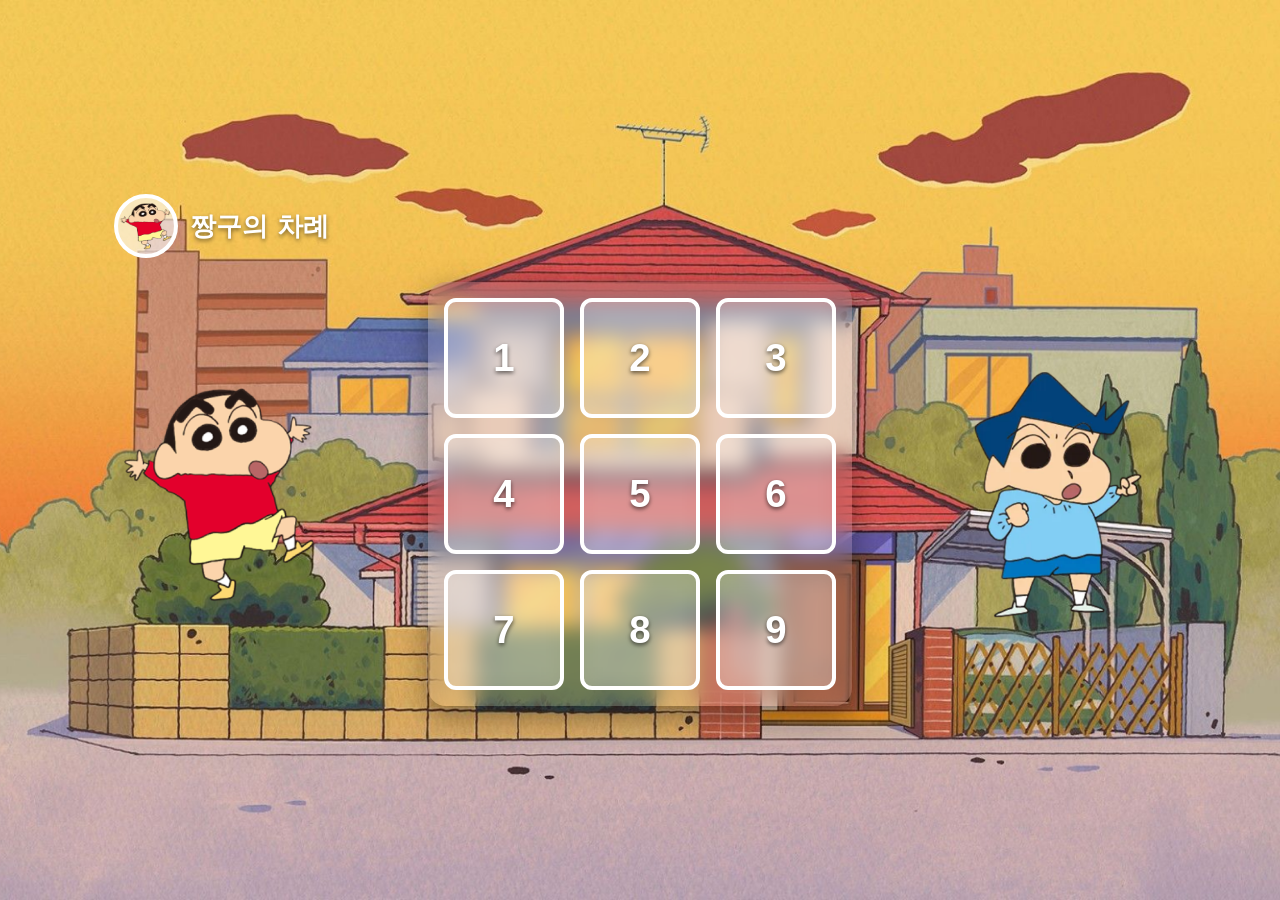
==== game/index.html @ 079c11b2 "결과창 띄우기  - html 수정 후 버전" ====
<!doctype html>
<!--
  틱택토 실제 플레이 페이지
  - 좌우 캐릭터(플레이어 짱구 / CPU 철수)와 중앙 3x3 보드를 렌더링
  - 하단에 퀴즈 모달을 띄워 퀴즈를 맞춰야만 말(말판)을 둘 수 있게 구성
  - /game/script.js 에서 게임 로직(턴, 승리 판정, 퀴즈, CPU 착수)을 담당
-->
<html lang="ko">
  <head>
    <meta charset="UTF-8" />
    <meta name="viewport" content="width=device-width, initial-scale=1.0" />
    <title>CS지식 틱택토!</title>
    <style>
      /* 기본 리셋 및 공통 스타일 */
      * {
        box-sizing: border-box;
        margin: 0;
        padding: 0;
      }

      body {
        min-height: 100vh;
        display: flex;
        justify-content: center;
        align-items: center;
        background-image: url('../assets/images/background.png');
        background-size: cover;
        background-position: center;
        background-repeat: no-repeat;
        font-family:
          system-ui,
          -apple-system,
          BlinkMacSystemFont,
          'Segoe UI',
          sans-serif;
      }

      .game-page {
        width: 100%;
        max-width: 1100px;
        padding: 24px;
      }

      /* 현재 턴(아이콘 + 텍스트) 표시 영역 */
      .turn-panel {
        display: flex;
        align-items: center;
        gap: 12px;
        margin-bottom: 24px;
        color: #fff;
        text-shadow: 0 2px 4px rgba(0, 0, 0, 0.5);
      }

      .turn-icon {
        width: 64px;
        height: 64px;
        border-radius: 50%;
        border: 4px solid #fff;
        background: rgba(255, 255, 255, 0.6);
        transition: transform 0.15s ease-out;
      }

      .turn-icon.is-active {
        animation: turn-bounce 0.7s ease-out infinite alternate;
      }

      @keyframes turn-bounce {
        from {
          transform: translateY(0);
        }
        to {
          transform: translateY(-4px);
        }
      }

      .turn-text {
        font-size: 1.6rem;
        font-weight: 700;
      }

      /* 좌측/보드/우측 캐릭터를 3열 그리드로 배치 */
      .game-layout {
        display: grid;
        grid-template-columns: 1fr auto 1fr;
        align-items: center;
        justify-items: center;
      }

      .character {
        max-height: 260px;
        object-fit: contain;
      }

      .character-left {
        justify-self: flex-start;
      }

      .character-right {
        justify-self: flex-end;
      }

      .character.is-active {
        animation:
          character-pulse 0.8s ease-in-out infinite alternate,
          character-sway 1.1s ease-in-out infinite alternate;
        transform-origin: bottom center;
      }

      @keyframes character-pulse {
        from {
          transform: scale(1);
        }
        to {
          transform: scale(1.06);
        }
      }

      @keyframes character-sway {
        from {
          transform: translateY(0) rotate(0deg);
        }
        50% {
          transform: translateY(-3px) rotate(-1.5deg);
        }
        to {
          transform: translateY(0) rotate(1.5deg);
        }
      }

      /* 틱택토 보드 주변 카드 스타일 */
      .board-wrapper {
        padding: 16px;
        border-radius: 18px;
        background: rgba(255, 255, 255, 0.1);
        backdrop-filter: blur(10px);
        box-shadow: 0 10px 30px rgba(0, 0, 0, 0.4);
      }

      /* 3 x 3 보드 그리드 */
      .board-grid {
        display: grid;
        grid-template-columns: repeat(3, 1fr);
        gap: 16px;
      }

      /* 각 칸(버튼) 스타일 */
      .cell {
        width: 120px;
        height: 120px;
        border-radius: 12px;
        border: 4px solid #ffffff;
        background: rgba(255, 255, 255, 0.25);
        backdrop-filter: blur(12px);
        display: flex;
        align-items: center;
        justify-content: center;
        position: relative;
        cursor: pointer;
        transition:
          transform 0.1s ease-out,
          background 0.15s ease-out,
          box-shadow 0.15s ease-out;
      }

      .cell:hover {
        background: rgba(255, 255, 255, 0.4);
        box-shadow: 0 0 0 3px rgba(255, 255, 255, 0.4);
        transform: translateY(-2px);
      }

      .cell:active {
        transform: translateY(1px);
      }

      .cell-number {
        font-size: 2.4rem;
        font-weight: 700;
        color: #ffffff;
        text-shadow: 0 2px 4px rgba(0, 0, 0, 0.6);
      }

      .cell-piece {
        width: 85%;
        height: 85%;
        object-fit: contain;
      }

      /* 퀴즈 모달 전체 오버레이 */
      .quiz-modal-overlay {
        position: fixed;
        inset: 0;
        background: rgba(0, 0, 0, 0.6);
        display: none;
        align-items: center;
        justify-content: center;
        z-index: 1000;
      }

      .quiz-modal-overlay.is-open {
        display: flex;
      }

      /* 퀴즈 내용 박스 */
      .quiz-modal {
        width: 100%;
        max-width: 520px;
        background: #fff8cf;
        border-radius: 18px;
        border: 4px solid #111;
        box-shadow: 0 18px 40px rgba(0, 0, 0, 0.6);
        padding: 20px 24px 18px;
        font-family:
          'Jua',
          system-ui,
          -apple-system,
          BlinkMacSystemFont,
          'Segoe UI',
          sans-serif;
      }

      .quiz-header {
        display: flex;
        align-items: center;
        justify-content: space-between;
        margin-bottom: 12px;
      }

      .quiz-title {
        font-size: 1.6rem;
      }

      .quiz-close-button {
        border: none;
        background: transparent;
        font-size: 1.8rem;
        font-weight: 700;
        cursor: pointer;
      }

      .quiz-body {
        margin-bottom: 16px;
      }

      .quiz-actions {
        display: flex;
        gap: 12px;
        justify-content: center;
        margin-top: 16px;
      }

      .quiz-answer-btn {
        padding: 10px 24px;
        border-radius: 10px;
        border: 2px solid #111;
        font-size: 1rem;
        font-weight: bold;
        cursor: pointer;
        transition:
          transform 0.1s ease-out,
          box-shadow 0.1s ease-out;
      }

      .quiz-answer-btn:hover {
        transform: translateY(-2px);
        box-shadow: 0 4px 8px rgba(0, 0, 0, 0.2);
      }

      .quiz-answer-btn:active {
        transform: translateY(0);
      }

      @media (max-width: 900px) {
        .game-page {
          padding: 16px;
        }

        .game-layout {
          grid-template-columns: 1fr;
          row-gap: 24px;
        }

        .character-left,
        .character-right {
          justify-self: center;
        }

        .cell {
          width: 90px;
          height: 90px;
        }
      }

      /* 게임 종료 스타일*/
      @font-face {
        font-family: "OkMallang";
        src: url("../assets/font/Ok_Mallang_B.ttf") format("truetype");
      }

      /* title 폰트 */
      .ending-font {
        font-family: "OkMallang", sans-serif;
        font-size: 100px;
        font-weight: 800;
        line-height: 1.05;
        letter-spacing: -4px;
        text-align: center;

        color: #FDC135;

        /* 글자 테두리 */
        -webkit-text-stroke: 2.3px #000;

        margin-top: 0;
      }

      /* button css */
      #restartBtn {
        margin: 5px auto;
        display: block;
        padding: 10px 20px;
        font-size: 16px;
        font-weight: bold;
        color: #000;
        background-color: #FDC135;
        border: none;
        border-radius: 5px;
        cursor: pointer;
        width: 100px;
      }

      /* img size */
      .img-size {
        width: 220px;
      }

      /* 승리 css */
      .win {
        display: flex;

        padding-top: 100px;
      }

      /* 승리 말풍선 */
      #result-text-div {
        background-image: url("../assets/images/Speech_bubble.png");
        background-size: 300px;
        background-repeat: no-repeat;
        background-position: center;
        position: absolute;
        top: 33%;
        left: 48%;
        width: 350px;
        height: 300px;
      }

      /* 승리 말풍선 텍스트 */
      #result-text {
        position: absolute;
        top: 35%;
        left: 50%;
        transform: translate(-50%, -50%);
        text-align: center;
      }


      /* 무승부 css */
      .draw {
        display: flex;
        justify-content: center;  /* 가로 가운데 */
        align-items: center;      /* 세로 가운데 */
        gap: 40px;                /* 요소 간 간격 */
      }

      /* 무승부 말풍선 */
      #result-text-div-draw {
        position: absolute;
        left: 17%;
        top: -100%;
      }

      /* 무승부 말풍선 텍스트*/
      #result-text-draw {
        background-image: url("../assets/images/draw_bubble.png");
        background-size: 300px;
        background-repeat: no-repeat;
        background-position: center;

        height: 300px;
        width: 350px;

        display: flex;
        justify-content: center;  /* 가로 가운데 */
        align-items: center;      /* 세로 가운데 */

        text-align: center;
        font-size: 24px;
      }

      /* 커졌다 작아졌다 */
      .pulse {
        animation: pulse 1s infinite ease-in-out;
      }

      @keyframes pulse {
        0% { transform: scale(1); }
        40% { transform: scale(1.25); }
        70% { transform: scale(0.95); }
        100% { transform: scale(1); }
      }

      /* 좌우로 움직이기 */
      .move {
        /*width: 200px;*/
        animation: moveSide 1s infinite ease-in-out;
      }

      @keyframes moveSide {
        0% {
          transform: translateX(0);
        }
        50% {
          transform: translateX(10px);
          transform: translateY(10px);
        }
        100% {
          transform: translateX(0);
        }
      }
    </style>
  </head>
  <body>
    <div class="game-page">
      <!-- 현재 턴을 나타내는 아이콘 + 텍스트 -->
      <div class="turn-panel">
        <img
          id="playerIcon"
          class="turn-icon"
          src="../assets/images/player0.png"
          alt="현재 플레이어 아이콘"
        />
        <span class="turn-text">짱구의 차례</span>
      </div>

      <div class="game-layout">
        <img
          class="character character-left"
          src="../assets/images/player_character.png"
          alt="플레이어 짱구"
        />

        <!-- 중앙 3x3 틱택토 보드 -->
        <div class="board-wrapper">
          <div id="board" class="board-grid">
            <button class="cell" data-index="0">
              <span class="cell-number">1</span>
            </button>
            <button class="cell" data-index="1">
              <span class="cell-number">2</span>
            </button>
            <button class="cell" data-index="2">
              <span class="cell-number">3</span>
            </button>
            <button class="cell" data-index="3">
              <span class="cell-number">4</span>
            </button>
            <button class="cell" data-index="4">
              <span class="cell-number">5</span>
            </button>
            <button class="cell" data-index="5">
              <span class="cell-number">6</span>
            </button>
            <button class="cell" data-index="6">
              <span class="cell-number">7</span>
            </button>
            <button class="cell" data-index="7">
              <span class="cell-number">8</span>
            </button>
            <button class="cell" data-index="8">
              <span class="cell-number">9</span>
            </button>
          </div>
        </div>

        <img
          class="character character-right"
          src="../assets/images/cpu_character.png"
          alt="CPU 철수"
        />
      </div>
    </div>

    <div class="quiz-modal-overlay" id="quizModal">
      <div class="quiz-modal">
        <div class="quiz-header">
          <h2 class="quiz-title">퀴즈</h2>
          <button
            class="quiz-close-button"
            id="quizCloseBtn"
            aria-label="퀴즈 닫기"
          >
            ×
          </button>
        </div>
        <div class="quiz-body" id="quizContent"></div>
      </div>
    </div>

    <div class="quiz-modal-overlay" id="game-end-modal">
      <div id="game-end-modal-content">
        <h1 id="end-modal-title" class="ending-font pulse"></h1>
        <div id="end-modal-content"></div>
        <button id="restartBtn">다시하기</button>
      </div>
    </div>

    <script src="script.js" type="module"></script>
  </body>
</html>
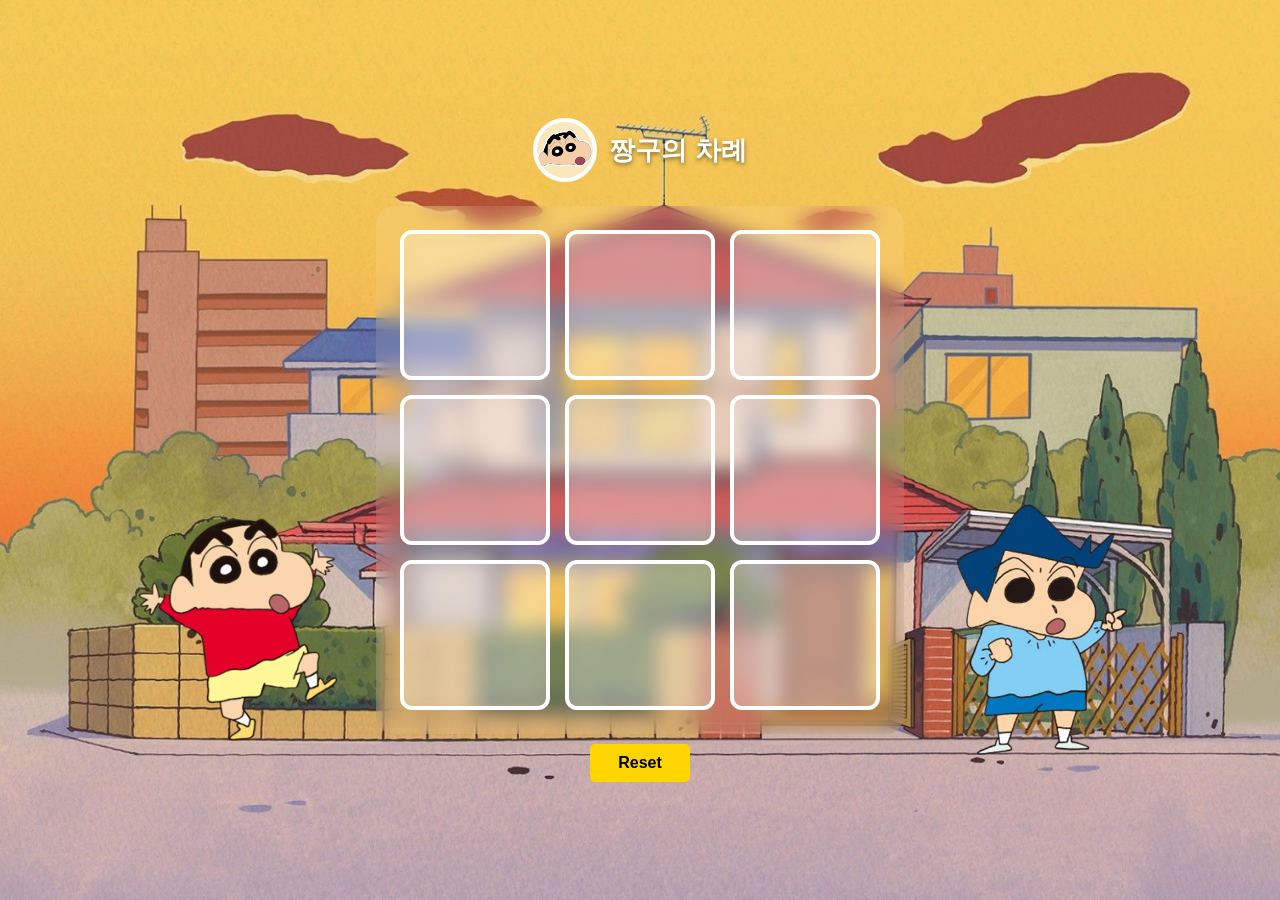
==== commit 69eab73c: "엔딩페이지 연결" ====
--- a/game/index.html
+++ b/game/index.html
@@ -10,423 +10,7 @@
     <meta charset="UTF-8" />
     <meta name="viewport" content="width=device-width, initial-scale=1.0" />
     <title>CS지식 틱택토!</title>
-    <style>
-      /* 기본 리셋 및 공통 스타일 */
-      * {
-        box-sizing: border-box;
-        margin: 0;
-        padding: 0;
-      }
-
-      body {
-        min-height: 100vh;
-        display: flex;
-        justify-content: center;
-        align-items: center;
-        background-image: url('../assets/images/background.png');
-        background-size: cover;
-        background-position: center;
-        background-repeat: no-repeat;
-        font-family:
-          system-ui,
-          -apple-system,
-          BlinkMacSystemFont,
-          'Segoe UI',
-          sans-serif;
-      }
-
-      .game-page {
-        width: 100%;
-        max-width: 1100px;
-        padding: 24px;
-      }
-
-      /* 현재 턴(아이콘 + 텍스트) 표시 영역 */
-      .turn-panel {
-        display: flex;
-        align-items: center;
-        gap: 12px;
-        margin-bottom: 24px;
-        color: #fff;
-        text-shadow: 0 2px 4px rgba(0, 0, 0, 0.5);
-      }
-
-      .turn-icon {
-        width: 64px;
-        height: 64px;
-        border-radius: 50%;
-        border: 4px solid #fff;
-        background: rgba(255, 255, 255, 0.6);
-        transition: transform 0.15s ease-out;
-      }
-
-      .turn-icon.is-active {
-        animation: turn-bounce 0.7s ease-out infinite alternate;
-      }
-
-      @keyframes turn-bounce {
-        from {
-          transform: translateY(0);
-        }
-        to {
-          transform: translateY(-4px);
-        }
-      }
-
-      .turn-text {
-        font-size: 1.6rem;
-        font-weight: 700;
-      }
-
-      /* 좌측/보드/우측 캐릭터를 3열 그리드로 배치 */
-      .game-layout {
-        display: grid;
-        grid-template-columns: 1fr auto 1fr;
-        align-items: center;
-        justify-items: center;
-      }
-
-      .character {
-        max-height: 260px;
-        object-fit: contain;
-      }
-
-      .character-left {
-        justify-self: flex-start;
-      }
-
-      .character-right {
-        justify-self: flex-end;
-      }
-
-      .character.is-active {
-        animation:
-          character-pulse 0.8s ease-in-out infinite alternate,
-          character-sway 1.1s ease-in-out infinite alternate;
-        transform-origin: bottom center;
-      }
-
-      @keyframes character-pulse {
-        from {
-          transform: scale(1);
-        }
-        to {
-          transform: scale(1.06);
-        }
-      }
-
-      @keyframes character-sway {
-        from {
-          transform: translateY(0) rotate(0deg);
-        }
-        50% {
-          transform: translateY(-3px) rotate(-1.5deg);
-        }
-        to {
-          transform: translateY(0) rotate(1.5deg);
-        }
-      }
-
-      /* 틱택토 보드 주변 카드 스타일 */
-      .board-wrapper {
-        padding: 16px;
-        border-radius: 18px;
-        background: rgba(255, 255, 255, 0.1);
-        backdrop-filter: blur(10px);
-        box-shadow: 0 10px 30px rgba(0, 0, 0, 0.4);
-      }
-
-      /* 3 x 3 보드 그리드 */
-      .board-grid {
-        display: grid;
-        grid-template-columns: repeat(3, 1fr);
-        gap: 16px;
-      }
-
-      /* 각 칸(버튼) 스타일 */
-      .cell {
-        width: 120px;
-        height: 120px;
-        border-radius: 12px;
-        border: 4px solid #ffffff;
-        background: rgba(255, 255, 255, 0.25);
-        backdrop-filter: blur(12px);
-        display: flex;
-        align-items: center;
-        justify-content: center;
-        position: relative;
-        cursor: pointer;
-        transition:
-          transform 0.1s ease-out,
-          background 0.15s ease-out,
-          box-shadow 0.15s ease-out;
-      }
-
-      .cell:hover {
-        background: rgba(255, 255, 255, 0.4);
-        box-shadow: 0 0 0 3px rgba(255, 255, 255, 0.4);
-        transform: translateY(-2px);
-      }
-
-      .cell:active {
-        transform: translateY(1px);
-      }
-
-      .cell-number {
-        font-size: 2.4rem;
-        font-weight: 700;
-        color: #ffffff;
-        text-shadow: 0 2px 4px rgba(0, 0, 0, 0.6);
-      }
-
-      .cell-piece {
-        width: 85%;
-        height: 85%;
-        object-fit: contain;
-      }
-
-      /* 퀴즈 모달 전체 오버레이 */
-      .quiz-modal-overlay {
-        position: fixed;
-        inset: 0;
-        background: rgba(0, 0, 0, 0.6);
-        display: none;
-        align-items: center;
-        justify-content: center;
-        z-index: 1000;
-      }
-
-      .quiz-modal-overlay.is-open {
-        display: flex;
-      }
-
-      /* 퀴즈 내용 박스 */
-      .quiz-modal {
-        width: 100%;
-        max-width: 520px;
-        background: #fff8cf;
-        border-radius: 18px;
-        border: 4px solid #111;
-        box-shadow: 0 18px 40px rgba(0, 0, 0, 0.6);
-        padding: 20px 24px 18px;
-        font-family:
-          'Jua',
-          system-ui,
-          -apple-system,
-          BlinkMacSystemFont,
-          'Segoe UI',
-          sans-serif;
-      }
-
-      .quiz-header {
-        display: flex;
-        align-items: center;
-        justify-content: space-between;
-        margin-bottom: 12px;
-      }
-
-      .quiz-title {
-        font-size: 1.6rem;
-      }
-
-      .quiz-close-button {
-        border: none;
-        background: transparent;
-        font-size: 1.8rem;
-        font-weight: 700;
-        cursor: pointer;
-      }
-
-      .quiz-body {
-        margin-bottom: 16px;
-      }
-
-      .quiz-actions {
-        display: flex;
-        gap: 12px;
-        justify-content: center;
-        margin-top: 16px;
-      }
-
-      .quiz-answer-btn {
-        padding: 10px 24px;
-        border-radius: 10px;
-        border: 2px solid #111;
-        font-size: 1rem;
-        font-weight: bold;
-        cursor: pointer;
-        transition:
-          transform 0.1s ease-out,
-          box-shadow 0.1s ease-out;
-      }
-
-      .quiz-answer-btn:hover {
-        transform: translateY(-2px);
-        box-shadow: 0 4px 8px rgba(0, 0, 0, 0.2);
-      }
-
-      .quiz-answer-btn:active {
-        transform: translateY(0);
-      }
-
-      @media (max-width: 900px) {
-        .game-page {
-          padding: 16px;
-        }
-
-        .game-layout {
-          grid-template-columns: 1fr;
-          row-gap: 24px;
-        }
-
-        .character-left,
-        .character-right {
-          justify-self: center;
-        }
-
-        .cell {
-          width: 90px;
-          height: 90px;
-        }
-      }
-
-      /* 게임 종료 스타일*/
-      @font-face {
-        font-family: "OkMallang";
-        src: url("../assets/font/Ok_Mallang_B.ttf") format("truetype");
-      }
-
-      /* title 폰트 */
-      .ending-font {
-        font-family: "OkMallang", sans-serif;
-        font-size: 100px;
-        font-weight: 800;
-        line-height: 1.05;
-        letter-spacing: -4px;
-        text-align: center;
-
-        color: #FDC135;
-
-        /* 글자 테두리 */
-        -webkit-text-stroke: 2.3px #000;
-
-        margin-top: 0;
-      }
-
-      /* button css */
-      #restartBtn {
-        margin: 5px auto;
-        display: block;
-        padding: 10px 20px;
-        font-size: 16px;
-        font-weight: bold;
-        color: #000;
-        background-color: #FDC135;
-        border: none;
-        border-radius: 5px;
-        cursor: pointer;
-        width: 100px;
-      }
-
-      /* img size */
-      .img-size {
-        width: 220px;
-      }
-
-      /* 승리 css */
-      .win {
-        display: flex;
-
-        padding-top: 100px;
-      }
-
-      /* 승리 말풍선 */
-      #result-text-div {
-        background-image: url("../assets/images/Speech_bubble.png");
-        background-size: 300px;
-        background-repeat: no-repeat;
-        background-position: center;
-        position: absolute;
-        top: 33%;
-        left: 48%;
-        width: 350px;
-        height: 300px;
-      }
-
-      /* 승리 말풍선 텍스트 */
-      #result-text {
-        position: absolute;
-        top: 35%;
-        left: 50%;
-        transform: translate(-50%, -50%);
-        text-align: center;
-      }
-
-
-      /* 무승부 css */
-      .draw {
-        display: flex;
-        justify-content: center;  /* 가로 가운데 */
-        align-items: center;      /* 세로 가운데 */
-        gap: 40px;                /* 요소 간 간격 */
-      }
-
-      /* 무승부 말풍선 */
-      #result-text-div-draw {
-        position: absolute;
-        left: 17%;
-        top: -100%;
-      }
-
-      /* 무승부 말풍선 텍스트*/
-      #result-text-draw {
-        background-image: url("../assets/images/draw_bubble.png");
-        background-size: 300px;
-        background-repeat: no-repeat;
-        background-position: center;
-
-        height: 300px;
-        width: 350px;
-
-        display: flex;
-        justify-content: center;  /* 가로 가운데 */
-        align-items: center;      /* 세로 가운데 */
-
-        text-align: center;
-        font-size: 24px;
-      }
-
-      /* 커졌다 작아졌다 */
-      .pulse {
-        animation: pulse 1s infinite ease-in-out;
-      }
-
-      @keyframes pulse {
-        0% { transform: scale(1); }
-        40% { transform: scale(1.25); }
-        70% { transform: scale(0.95); }
-        100% { transform: scale(1); }
-      }
-
-      /* 좌우로 움직이기 */
-      .move {
-        /*width: 200px;*/
-        animation: moveSide 1s infinite ease-in-out;
-      }
-
-      @keyframes moveSide {
-        0% {
-          transform: translateX(0);
-        }
-        50% {
-          transform: translateX(10px);
-          transform: translateY(10px);
-        }
-        100% {
-          transform: translateX(0);
-        }
-      }
-    </style>
+    <link rel="stylesheet" href="quizPage.css" />
   </head>
   <body>
     <div class="game-page">
@@ -435,77 +19,71 @@
         <img
           id="playerIcon"
           class="turn-icon"
-          src="../assets/images/player0.png"
+          src="../assets/images/player0_mark.png"
           alt="현재 플레이어 아이콘"
         />
         <span class="turn-text">짱구의 차례</span>
       </div>
 
       <div class="game-layout">
-        <img
-          class="character character-left"
-          src="../assets/images/player_character.png"
-          alt="플레이어 짱구"
-        />
-
         <!-- 중앙 3x3 틱택토 보드 -->
         <div class="board-wrapper">
           <div id="board" class="board-grid">
             <button class="cell" data-index="0">
-              <span class="cell-number">1</span>
+              <span class="cell-number"></span>
             </button>
             <button class="cell" data-index="1">
-              <span class="cell-number">2</span>
+              <span class="cell-number"></span>
             </button>
             <button class="cell" data-index="2">
-              <span class="cell-number">3</span>
+              <span class="cell-number"></span>
             </button>
             <button class="cell" data-index="3">
-              <span class="cell-number">4</span>
+              <span class="cell-number"></span>
             </button>
             <button class="cell" data-index="4">
-              <span class="cell-number">5</span>
+              <span class="cell-number"></span>
             </button>
             <button class="cell" data-index="5">
-              <span class="cell-number">6</span>
+              <span class="cell-number"></span>
             </button>
             <button class="cell" data-index="6">
-              <span class="cell-number">7</span>
+              <span class="cell-number"></span>
             </button>
             <button class="cell" data-index="7">
-              <span class="cell-number">8</span>
+              <span class="cell-number"></span>
             </button>
             <button class="cell" data-index="8">
-              <span class="cell-number">9</span>
+              <span class="cell-number"></span>
             </button>
           </div>
         </div>
-
+        <button id="resetBtn">Reset</button>
+        <img
+          class="character character-left"
+          src="../assets/images/player0.png"
+          alt="플레이어 짱구"
+        />
         <img
           class="character character-right"
-          src="../assets/images/cpu_character.png"
+          src="../assets/images/player1.png"
           alt="CPU 철수"
         />
       </div>
     </div>
 
-    <div class="quiz-modal-overlay" id="quizModal">
-      <div class="quiz-modal">
-        <div class="quiz-header">
-          <h2 class="quiz-title">퀴즈</h2>
-          <button
-            class="quiz-close-button"
-            id="quizCloseBtn"
-            aria-label="퀴즈 닫기"
-          >
-            ×
-          </button>
+    <div id="quiz-modal">
+      <div id="modal-content">
+        <div id="quiz-header">
+          <span id="quiz-subject">과목</span>
+          <span id="quiz-type">유형</span>
         </div>
-        <div class="quiz-body" id="quizContent"></div>
+        <h2 id="quiz-question">문제가 여기에 표시됩니다.</h2>
+        <div id="quiz-options"></div>
       </div>
     </div>
 
-    <div class="quiz-modal-overlay" id="game-end-modal">
+    <div id="game-end-modal">
       <div id="game-end-modal-content">
         <h1 id="end-modal-title" class="ending-font pulse"></h1>
         <div id="end-modal-content"></div>
@@ -513,6 +91,25 @@
       </div>
     </div>
 
-    <script src="script.js" type="module"></script>
+    <audio
+      id="correctSound"
+      style="display: none"
+      src="../assets/videos/correct-sound-effect2.mp3"
+      preload="auto"
+    ></audio>
+    <audio
+      id="wrongSound"
+      style="display: none"
+      src="../assets/videos/fail-sound-effect.mp3"
+      preload="auto"
+    ></audio>
+    <audio
+      id="endingSound"
+      style="display: none"
+      src="../assets/videos/ending-sound.mp3"
+      preload="auto"
+    ></audio>
+
+    <script src="../js/game.js" type="module"></script>
   </body>
 </html>
--- a/game/quizPage.css
+++ b/game/quizPage.css
@@ -0,0 +1,472 @@
+/* 1. 기본 리셋 및 공통 스타일 (새 스타일 적용) */
+* {
+  box-sizing: border-box;
+  margin: 0;
+  padding: 0;
+}
+
+body {
+  min-height: 100vh;
+  display: flex;
+  justify-content: center;
+  align-items: center;
+  background-image: url('../assets/images/background.png');
+  background-size: cover;
+  background-position: center;
+  background-repeat: no-repeat;
+  font-family:
+    system-ui,
+    -apple-system,
+    sans-serif;
+  overflow: hidden;
+}
+
+.game-page {
+  position: relative;
+  width: 100vw;
+  height: 100vh;
+  display: flex;
+  flex-direction: column;
+  justify-content: center;
+  align-items: center;
+}
+
+/* 2. 캐릭터 및 레이아웃 (새 스타일 적용) */
+.turn-panel {
+  display: flex;
+  align-items: center;
+  gap: 12px;
+  justify-content: center;
+  margin-bottom: 24px;
+  color: #fff;
+  text-shadow: 0 2px 4px rgba(0, 0, 0, 0.5);
+}
+
+.turn-icon {
+  width: 64px;
+  height: 64px;
+  border-radius: 50%;
+  border: 4px solid #fff;
+  background: rgba(255, 255, 255, 0.6);
+}
+
+.turn-icon.is-active {
+  animation: turn-bounce 0.7s ease-out infinite alternate;
+}
+
+@keyframes turn-bounce {
+  from {
+    transform: translateY(0);
+  }
+  to {
+    transform: translateY(-4px);
+  }
+}
+
+.turn-text {
+  font-size: 1.6rem;
+  font-weight: 700;
+}
+
+.game-layout {
+  display: block; /* 그리드 대신 단순 블록으로 변경 */
+  z-index: 10;
+}
+
+.character {
+  position: absolute;
+  bottom: 15%;
+  transform: none;
+  transform-origin: bottom center;
+  width: 18vw;
+  max-width: 220px;
+  min-width: 120px;
+  object-fit: contain;
+  z-index: 1;
+}
+
+.character-left {
+  left: 10%;
+}
+
+.character-right {
+  right: 10%;
+}
+
+.character.is-active {
+  animation:
+    character-pulse 0.8s ease-in-out infinite alternate,
+    character-sway 1.1s ease-in-out infinite alternate;
+  transform-origin: bottom center;
+}
+
+@keyframes character-pulse {
+  from {
+    transform: scale(1);
+  }
+  to {
+    transform: scale(1.06);
+  }
+}
+
+@keyframes character-sway {
+  from {
+    transform: translateY(0) rotate(0deg);
+  }
+  50% {
+    transform: translateY(-3px) rotate(-1.5deg);
+  }
+  to {
+    transform: translateY(0) rotate(1.5deg);
+  }
+}
+
+/* 3. 보드 및 셀 스타일 (새 스타일 기반으로 조정) */
+.board-wrapper {
+  display: flex;
+  flex-direction: column;
+  align-items: center;
+  gap: 30px;
+  padding: 24px;
+  background: rgba(255, 255, 255, 0.1);
+  backdrop-filter: blur(10px);
+  border-radius: 18px;
+}
+
+.board-grid {
+  display: grid;
+  grid-template-columns: repeat(3, 1fr);
+  gap: 15px;
+}
+
+.cell {
+  width: clamp(80px, 15vw, 150px);
+  height: clamp(80px, 15vw, 150px);
+  border-radius: 12px;
+  border: 4px solid #ffffff;
+  background: rgba(255, 255, 255, 0.25);
+  backdrop-filter: blur(12px);
+  display: flex;
+  justify-content: center;
+  align-items: center;
+  cursor: pointer;
+  padding: 0;
+  overflow: hidden;
+  transition:
+    transform 0.1s ease-out,
+    background 0.15s ease-out;
+}
+
+.cell-mark {
+  width: 80%;
+  height: 80%;
+  object-fit: contain;
+}
+
+#resetBtn {
+  position: static;
+  margin: 0 auto; /* 좌우 마진을 자동으로 설정해 한 번 더 중앙 확인 */
+  width: 120px; /* 버튼 너비 지정 */
+  padding: 12px 0;
+  font-size: 18px;
+  font-weight: bold;
+  background-color: #ffd500;
+  border: 3px solid #111;
+  border-radius: 10px;
+  cursor: pointer;
+  display: block;
+}
+
+#quiz-modal {
+  display: none;
+  position: fixed;
+  top: 0;
+  left: 0;
+  width: 100%;
+  height: 100%;
+  background: rgba(0, 0, 0, 0.7);
+  z-index: 100;
+  justify-content: center;
+  align-items: center;
+}
+
+#modal-content {
+  background: #ffd500;
+  padding: 30px;
+  border: 4px solid #111;
+  border-radius: 15px;
+  width: 90%;
+  max-width: 500px;
+  text-align: center;
+}
+
+#quiz-header {
+  display: flex;
+  justify-content: space-between;
+  margin-bottom: 30px;
+}
+
+#quiz-question {
+  margin-bottom: 40px;
+}
+
+#quiz-options {
+  display: flex;
+  flex-direction: column;
+  gap: 7px;
+}
+
+.quiz-option-btn {
+  width: 100%;
+  margin-top: 12px;
+  padding: 12px;
+  background: rgba(255, 255, 255, 0.15);
+  backdrop-filter: blur(5px);
+  border: 2px solid #000;
+  border-radius: 12px;
+  font-size: 18px;
+  font-weight: bold;
+  color: #000000;
+  cursor: pointer;
+  transition: all 0.2s ease;
+}
+
+.quiz-option-btn:hover {
+  background: rgba(255, 255, 255, 0.3);
+  transform: translateY(-2px);
+  border-color: #000;
+}
+
+.quiz-answer-input {
+  padding: 12px;
+  border-radius: 12px;
+  font-size: 1.1rem;
+  text-align: center;
+  transition: box-shadow 0.2s ease;
+}
+
+.quiz-answer-input:focus {
+  box-shadow: 0 0 0 3px rgba(76, 175, 80, 0.4);
+}
+
+/* 리셋 버튼 스타일 */
+#resetBtn {
+  position: relative;
+  margin-top: 10px;
+  padding: 10px 20px;
+  font-size: 16px;
+  font-weight: bold;
+  color: #000;
+  background-color: #ffd500;
+  border: none;
+  border-radius: 5px;
+  cursor: pointer;
+  width: 100px;
+}
+
+/* 게임 종료 스타일*/
+@font-face {
+  font-family: 'OkMallang';
+  src: url('../assets/font/Ok_Mallang_B.ttf') format('truetype');
+}
+
+#game-end-modal {
+  display: none; /* 초기 상태 숨김 */
+  position: fixed;
+  inset: 0;
+  background: rgba(0, 0, 0, 0.85);
+  z-index: 9999;
+  justify-content: center;
+  align-items: center;
+  padding: 20px;
+}
+
+/* 모달이 열렸을 때 클래스 */
+#game-end-modal.is-open {
+  display: flex;
+}
+
+/* 2. 모달 컨텐츠 박스 */
+#game-end-modal-content {
+  background: #fff8cf;
+  width: 100%;
+  max-width: 550px;
+  border: 5px solid #111;
+  border-radius: 25px;
+  padding: 40px 20px;
+  text-align: center;
+  position: relative;
+  box-shadow: 0 20px 0 rgba(0, 0, 0, 0.2);
+  display: flex;
+  flex-direction: column;
+  align-items: center;
+}
+
+/* 3. 결과 타이틀 (짱구 승리! 등) */
+.ending-font {
+  font-family: 'OkMallang', sans-serif;
+  font-size: clamp(60px, 10vw, 100px); /* 화면 크기에 맞게 조절 */
+  color: #fdc135;
+  -webkit-text-stroke: 2px #000;
+  text-shadow: 4px 4px 0 #000;
+  margin-bottom: 30px;
+  line-height: 1.1;
+}
+
+/* 4. 결과 아이템 배치 (승리/무승부 공통) */
+#end-modal-content {
+  width: 100%;
+  display: flex;
+  justify-content: center;
+  align-items: flex-end;
+  gap: 15px;
+  margin-bottom: 30px;
+  min-height: 220px;
+  position: relative;
+}
+
+/* 결과 이미지 크기 */
+.img-size {
+  width: 160px;
+  height: auto;
+  object-fit: contain;
+  filter: drop-shadow(5px 5px 0 rgba(0, 0, 0, 0.1));
+}
+
+/* 5. 승리 시 말풍선 레이아웃 */
+.win {
+  position: relative;
+  display: flex;
+  align-items: flex-end;
+  gap: 0;
+}
+
+#result-text-div {
+  background-image: url('../assets/images/Speech_bubble.png');
+  background-size: 100% 100%;
+  background-repeat: no-repeat;
+  width: 220px;
+  height: 160px;
+  display: flex;
+  justify-content: center;
+  align-items: center;
+  position: absolute;
+  top: -50px; /* 이미지 위로 띄움 */
+  right: -80px; /* 이미지 옆으로 배치 */
+  padding: 20px;
+}
+
+#result-text {
+  font-size: 1.1rem;
+  font-weight: bold;
+  color: #000;
+  line-height: 1.4;
+  text-align: center;
+  margin-top: -10px; /* 말풍선 꼬리 위치 고려 */
+}
+
+/* 6. 무승부 레이아웃 */
+.draw {
+  display: flex;
+  gap: 30px;
+}
+
+/* 7. 다시하기 버튼 */
+#restartBtn {
+  background: #fdc135;
+  border: 3px solid #111;
+  border-radius: 12px;
+  padding: 12px 40px;
+  font-size: 1.3rem;
+  font-weight: 900;
+  color: #000;
+  cursor: pointer;
+  transition:
+    transform 0.1s,
+    background 0.2s;
+  box-shadow: 0 5px 0 #000;
+}
+
+#restartBtn:hover {
+  background: #ffda47;
+  transform: translateY(-2px);
+  box-shadow: 0 7px 0 #000;
+}
+
+#restartBtn:active {
+  transform: translateY(2px);
+  box-shadow: 0 2px 0 #000;
+}
+
+/* 반응형 모바일 처리 */
+@media (max-width: 600px) {
+  #game-end-modal-content {
+    padding: 30px 15px;
+  }
+  .img-size {
+    width: 120px;
+  }
+  #result-text-div {
+    width: 180px;
+    height: 130px;
+    right: -40px;
+    top: -40px;
+  }
+  #result-text {
+    font-size: 0.9rem;
+  }
+} 
+/* 커졌다 작아졌다 */
+.pulse {
+  animation: pulse 1s infinite ease-in-out;
+}
+
+@keyframes pulse {
+  0% {
+    transform: scale(1);
+  }
+  40% {
+    transform: scale(1.25);
+  }
+  70% {
+    transform: scale(0.95);
+  }
+  100% {
+    transform: scale(1);
+  }
+}
+
+/* 좌우로 움직이기 */
+.move {
+  /*width: 200px;*/
+  animation: moveSide 1s infinite ease-in-out;
+}
+
+@keyframes moveSide {
+  0% {
+    transform: translateX(0);
+  }
+  50% {
+    transform: translateX(10px);
+    transform: translateY(10px);
+  }
+  100% {
+    transform: translateX(0);
+  }
+}
+
+/* 반응형 설정 */
+@media (max-width: 900px) {
+  .game-layout {
+    grid-template-columns: 1fr;
+    row-gap: 24px;
+  }
+  .character-left,
+  .character-right {
+    justify-self: center;
+  }
+  .cell {
+    width: 90px;
+    height: 90px;
+  }
+}
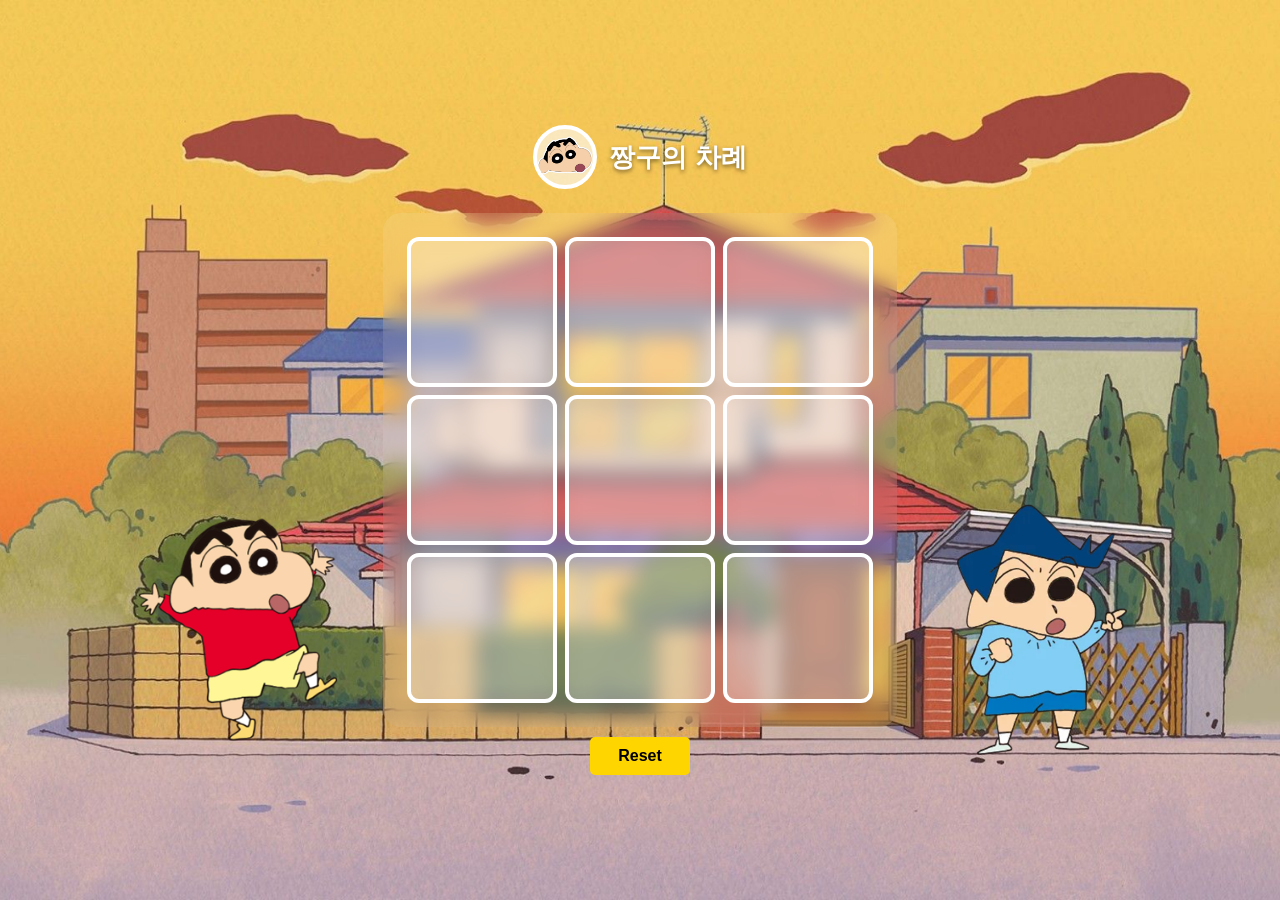
==== commit 57b1b543: "CPU 착수 시간 증가 + 재시작 시 난이도 설정" ====
--- a/game/index.html
+++ b/game/index.html
@@ -91,6 +91,29 @@
       </div>
     </div>
 
+    <div id="difficulty-modal" class="modal-overlay">
+      <div class="difficulty-board">
+        <button id="difficulty-close-btn" aria-label="난이도 창 닫기">
+          &times;
+        </button>
+        <h2>난이도를 선택해 주세요</h2>
+        <p class="difficulty-subtext">
+          난이도에 따라 CPU의 전략이 달라집니다. <br />
+          (Easy / Normal / Hard)
+        </p>
+        <div class="difficulty-buttons">
+          <button class="difficulty-button" data-level="easy">
+            쉬움 (Easy)
+          </button>
+          <button class="difficulty-button" data-level="normal">
+            보통 (Normal)
+          </button>
+          <button class="difficulty-button" data-level="hard">
+            어려움 (Hard)
+          </button>
+        </div>
+      </div>
+    </div>
     <audio
       id="correctSound"
       style="display: none"
--- a/game/quizPage.css
+++ b/game/quizPage.css
@@ -1,472 +1,552 @@
 /* 1. 기본 리셋 및 공통 스타일 (새 스타일 적용) */
 * {
-  box-sizing: border-box;
-  margin: 0;
-  padding: 0;
+    box-sizing: border-box;
+    margin: 0;
+    padding: 0;
 }
 
 body {
-  min-height: 100vh;
-  display: flex;
-  justify-content: center;
-  align-items: center;
-  background-image: url('../assets/images/background.png');
-  background-size: cover;
-  background-position: center;
-  background-repeat: no-repeat;
-  font-family:
-    system-ui,
-    -apple-system,
-    sans-serif;
-  overflow: hidden;
+    min-height: 100vh;
+    display: flex;
+    justify-content: center;
+    align-items: center;
+    background-image: url('../assets/images/background.png');
+    background-size: cover;
+    background-position: center;
+    background-repeat: no-repeat;
+    font-family:
+        system-ui,
+        -apple-system,
+        sans-serif;
+    overflow: hidden;
 }
 
 .game-page {
-  position: relative;
-  width: 100vw;
-  height: 100vh;
-  display: flex;
-  flex-direction: column;
-  justify-content: center;
-  align-items: center;
+    position: relative;
+    width: 100vw;
+    height: 100vh;
+    display: flex;
+    flex-direction: column;
+    justify-content: center;
+    align-items: center;
 }
 
 /* 2. 캐릭터 및 레이아웃 (새 스타일 적용) */
 .turn-panel {
-  display: flex;
-  align-items: center;
-  gap: 12px;
-  justify-content: center;
-  margin-bottom: 24px;
-  color: #fff;
-  text-shadow: 0 2px 4px rgba(0, 0, 0, 0.5);
+    display: flex;
+    align-items: center;
+    gap: 12px;
+    justify-content: center;
+    margin-bottom: 24px;
+    color: #fff;
+    text-shadow: 0 2px 4px rgba(0, 0, 0, 0.5);
 }
 
 .turn-icon {
-  width: 64px;
-  height: 64px;
-  border-radius: 50%;
-  border: 4px solid #fff;
-  background: rgba(255, 255, 255, 0.6);
+    width: 64px;
+    height: 64px;
+    border-radius: 50%;
+    border: 4px solid #fff;
+    background: rgba(255, 255, 255, 0.6);
 }
 
 .turn-icon.is-active {
-  animation: turn-bounce 0.7s ease-out infinite alternate;
+    animation: turn-bounce 0.7s ease-out infinite alternate;
 }
 
 @keyframes turn-bounce {
-  from {
-    transform: translateY(0);
-  }
-  to {
-    transform: translateY(-4px);
-  }
+    from {
+        transform: translateY(0);
+    }
+    to {
+        transform: translateY(-4px);
+    }
 }
 
 .turn-text {
-  font-size: 1.6rem;
-  font-weight: 700;
+    font-size: 1.6rem;
+    font-weight: 700;
 }
 
 .game-layout {
-  display: block; /* 그리드 대신 단순 블록으로 변경 */
-  z-index: 10;
+    display: block; /* 그리드 대신 단순 블록으로 변경 */
+    z-index: 10;
 }
 
 .character {
-  position: absolute;
-  bottom: 15%;
-  transform: none;
-  transform-origin: bottom center;
-  width: 18vw;
-  max-width: 220px;
-  min-width: 120px;
-  object-fit: contain;
-  z-index: 1;
+    position: absolute;
+    pointer-events: none;
+    bottom: 15%;
+    transform: none;
+    transform-origin: bottom center;
+    width: 18vw;
+    max-width: 220px;
+    min-width: 120px;
+    object-fit: contain;
+    z-index: 1;
 }
 
 .character-left {
-  left: 10%;
+    left: 10%;
 }
 
 .character-right {
-  right: 10%;
+    right: 10%;
 }
 
 .character.is-active {
-  animation:
-    character-pulse 0.8s ease-in-out infinite alternate,
-    character-sway 1.1s ease-in-out infinite alternate;
-  transform-origin: bottom center;
+    animation:
+        character-pulse 0.8s ease-in-out infinite alternate,
+        character-sway 1.1s ease-in-out infinite alternate;
+    transform-origin: bottom center;
 }
 
 @keyframes character-pulse {
-  from {
-    transform: scale(1);
-  }
-  to {
-    transform: scale(1.06);
-  }
+    from {
+        transform: scale(1);
+    }
+    to {
+        transform: scale(1.06);
+    }
 }
 
 @keyframes character-sway {
-  from {
-    transform: translateY(0) rotate(0deg);
-  }
-  50% {
-    transform: translateY(-3px) rotate(-1.5deg);
-  }
-  to {
-    transform: translateY(0) rotate(1.5deg);
-  }
+    from {
+        transform: translateY(0) rotate(0deg);
+    }
+    50% {
+        transform: translateY(-3px) rotate(-1.5deg);
+    }
+    to {
+        transform: translateY(0) rotate(1.5deg);
+    }
 }
 
 /* 3. 보드 및 셀 스타일 (새 스타일 기반으로 조정) */
 .board-wrapper {
-  display: flex;
-  flex-direction: column;
-  align-items: center;
-  gap: 30px;
-  padding: 24px;
-  background: rgba(255, 255, 255, 0.1);
-  backdrop-filter: blur(10px);
-  border-radius: 18px;
+    display: flex;
+    flex-direction: column;
+    align-items: center;
+    gap: 25px;
+    padding: 24px;
+    background: rgba(255, 255, 255, 0.1);
+    backdrop-filter: blur(10px);
+    border-radius: 18px;
 }
 
 .board-grid {
-  display: grid;
-  grid-template-columns: repeat(3, 1fr);
-  gap: 15px;
+    display: grid;
+    grid-template-columns: repeat(3, 1fr);
+    gap: 8px;
 }
 
 .cell {
-  width: clamp(80px, 15vw, 150px);
-  height: clamp(80px, 15vw, 150px);
-  border-radius: 12px;
-  border: 4px solid #ffffff;
-  background: rgba(255, 255, 255, 0.25);
-  backdrop-filter: blur(12px);
-  display: flex;
-  justify-content: center;
-  align-items: center;
-  cursor: pointer;
-  padding: 0;
-  overflow: hidden;
-  transition:
-    transform 0.1s ease-out,
-    background 0.15s ease-out;
+    width: clamp(80px, 15vw, 150px);
+    height: clamp(80px, 15vw, 150px);
+    border-radius: 12px;
+    border: 4px solid #ffffff;
+    background: rgba(255, 255, 255, 0.25);
+    backdrop-filter: blur(12px);
+    display: flex;
+    justify-content: center;
+    align-items: center;
+    cursor: pointer;
+    padding: 0;
+    overflow: hidden;
+    transition:
+        transform 0.1s ease-out,
+        background 0.15s ease-out;
 }
 
 .cell-mark {
-  width: 80%;
-  height: 80%;
-  object-fit: contain;
+    width: 80%;
+    height: 80%;
+    object-fit: contain;
 }
 
 #resetBtn {
-  position: static;
-  margin: 0 auto; /* 좌우 마진을 자동으로 설정해 한 번 더 중앙 확인 */
-  width: 120px; /* 버튼 너비 지정 */
-  padding: 12px 0;
-  font-size: 18px;
-  font-weight: bold;
-  background-color: #ffd500;
-  border: 3px solid #111;
-  border-radius: 10px;
-  cursor: pointer;
-  display: block;
+    position: static;
+    margin: 0 auto; /* 좌우 마진을 자동으로 설정해 한 번 더 중앙 확인 */
+    width: 120px; /* 버튼 너비 지정 */
+    padding: 12px 0;
+    font-size: 18px;
+    font-weight: bold;
+    background-color: #ffd500;
+    border: 3px solid #111;
+    border-radius: 10px;
+    cursor: pointer;
+    display: block;
 }
 
 #quiz-modal {
-  display: none;
-  position: fixed;
-  top: 0;
-  left: 0;
-  width: 100%;
-  height: 100%;
-  background: rgba(0, 0, 0, 0.7);
-  z-index: 100;
-  justify-content: center;
-  align-items: center;
+    display: none;
+    position: fixed;
+    top: 0;
+    left: 0;
+    width: 100%;
+    height: 100%;
+    background: rgba(0, 0, 0, 0.7);
+    z-index: 100;
+    justify-content: center;
+    align-items: center;
 }
 
 #modal-content {
-  background: #ffd500;
-  padding: 30px;
-  border: 4px solid #111;
-  border-radius: 15px;
-  width: 90%;
-  max-width: 500px;
-  text-align: center;
+    background: #ffd500;
+    padding: 30px;
+    border: 4px solid #111;
+    border-radius: 15px;
+    width: 90%;
+    max-width: 500px;
+    text-align: center;
 }
 
 #quiz-header {
-  display: flex;
-  justify-content: space-between;
-  margin-bottom: 30px;
+    display: flex;
+    justify-content: space-between;
+    margin-bottom: 30px;
 }
 
 #quiz-question {
-  margin-bottom: 40px;
+    margin-bottom: 40px;
 }
 
 #quiz-options {
-  display: flex;
-  flex-direction: column;
-  gap: 7px;
+    display: flex;
+    flex-direction: column;
+    gap: 7px;
 }
 
 .quiz-option-btn {
-  width: 100%;
-  margin-top: 12px;
-  padding: 12px;
-  background: rgba(255, 255, 255, 0.15);
-  backdrop-filter: blur(5px);
-  border: 2px solid #000;
-  border-radius: 12px;
-  font-size: 18px;
-  font-weight: bold;
-  color: #000000;
-  cursor: pointer;
-  transition: all 0.2s ease;
+    width: 100%;
+    margin-top: 12px;
+    padding: 12px;
+    background: rgba(255, 255, 255, 0.15);
+    backdrop-filter: blur(5px);
+    border: 2px solid #000;
+    border-radius: 12px;
+    font-size: 18px;
+    font-weight: bold;
+    color: #000000;
+    cursor: pointer;
+    transition: all 0.2s ease;
 }
 
 .quiz-option-btn:hover {
-  background: rgba(255, 255, 255, 0.3);
-  transform: translateY(-2px);
-  border-color: #000;
+    background: rgba(255, 255, 255, 0.3);
+    transform: translateY(-2px);
+    border-color: #000;
 }
 
 .quiz-answer-input {
-  padding: 12px;
-  border-radius: 12px;
-  font-size: 1.1rem;
-  text-align: center;
-  transition: box-shadow 0.2s ease;
+    padding: 12px;
+    border-radius: 12px;
+    font-size: 1.1rem;
+    text-align: center;
+    transition: box-shadow 0.2s ease;
 }
 
 .quiz-answer-input:focus {
-  box-shadow: 0 0 0 3px rgba(76, 175, 80, 0.4);
+    box-shadow: 0 0 0 3px rgba(76, 175, 80, 0.4);
 }
 
 /* 리셋 버튼 스타일 */
 #resetBtn {
-  position: relative;
-  margin-top: 10px;
-  padding: 10px 20px;
-  font-size: 16px;
-  font-weight: bold;
-  color: #000;
-  background-color: #ffd500;
-  border: none;
-  border-radius: 5px;
-  cursor: pointer;
-  width: 100px;
+    position: relative;
+    margin-top: 10px;
+    padding: 10px 20px;
+    font-size: 16px;
+    font-weight: bold;
+    color: #000;
+    background-color: #ffd500;
+    border: none;
+    border-radius: 5px;
+    cursor: pointer;
+    width: 100px;
 }
 
 /* 게임 종료 스타일*/
 @font-face {
-  font-family: 'OkMallang';
-  src: url('../assets/font/Ok_Mallang_B.ttf') format('truetype');
+    font-family: 'OkMallang';
+    src: url('../assets/font/Ok_Mallang_B.ttf') format('truetype');
 }
 
 #game-end-modal {
-  display: none; /* 초기 상태 숨김 */
-  position: fixed;
-  inset: 0;
-  background: rgba(0, 0, 0, 0.85);
-  z-index: 9999;
-  justify-content: center;
-  align-items: center;
-  padding: 20px;
+    display: none; /* 초기 상태 숨김 */
+    position: fixed;
+    inset: 0;
+    background: rgba(0, 0, 0, 0.85);
+    z-index: 9999;
+    justify-content: center;
+    align-items: center;
+    padding: 20px;
 }
 
 /* 모달이 열렸을 때 클래스 */
 #game-end-modal.is-open {
-  display: flex;
+    display: flex;
 }
 
 /* 2. 모달 컨텐츠 박스 */
 #game-end-modal-content {
-  background: #fff8cf;
-  width: 100%;
-  max-width: 550px;
-  border: 5px solid #111;
-  border-radius: 25px;
-  padding: 40px 20px;
-  text-align: center;
-  position: relative;
-  box-shadow: 0 20px 0 rgba(0, 0, 0, 0.2);
-  display: flex;
-  flex-direction: column;
-  align-items: center;
+    background: #fff8cf;
+    width: 100%;
+    max-width: 550px;
+    border: 5px solid #111;
+    border-radius: 25px;
+    padding: 40px 20px;
+    text-align: center;
+    position: relative;
+    box-shadow: 0 20px 0 rgba(0, 0, 0, 0.2);
+    display: flex;
+    flex-direction: column;
+    align-items: center;
 }
 
 /* 3. 결과 타이틀 (짱구 승리! 등) */
 .ending-font {
-  font-family: 'OkMallang', sans-serif;
-  font-size: clamp(60px, 10vw, 100px); /* 화면 크기에 맞게 조절 */
-  color: #fdc135;
-  -webkit-text-stroke: 2px #000;
-  text-shadow: 4px 4px 0 #000;
-  margin-bottom: 30px;
-  line-height: 1.1;
+    font-family: 'OkMallang', sans-serif;
+    font-size: clamp(60px, 10vw, 100px); /* 화면 크기에 맞게 조절 */
+    color: #fdc135;
+    /* -webkit-text-stroke: 2px #000;? */
+    text-shadow: 4px 4px 0 #000;
+    margin-bottom: 30px;
+    line-height: 1.1;
 }
 
 /* 4. 결과 아이템 배치 (승리/무승부 공통) */
 #end-modal-content {
-  width: 100%;
-  display: flex;
-  justify-content: center;
-  align-items: flex-end;
-  gap: 15px;
-  margin-bottom: 30px;
-  min-height: 220px;
-  position: relative;
+    width: 100%;
+    display: flex;
+    justify-content: center;
+    align-items: flex-end;
+    gap: 15px;
+    margin-bottom: 30px;
+    min-height: 220px;
+    position: relative;
 }
 
 /* 결과 이미지 크기 */
 .img-size {
-  width: 160px;
-  height: auto;
-  object-fit: contain;
-  filter: drop-shadow(5px 5px 0 rgba(0, 0, 0, 0.1));
+    width: 160px;
+    height: auto;
+    object-fit: contain;
+    filter: drop-shadow(5px 5px 0 rgba(0, 0, 0, 0.1));
 }
 
 /* 5. 승리 시 말풍선 레이아웃 */
 .win {
-  position: relative;
-  display: flex;
-  align-items: flex-end;
-  gap: 0;
+    position: relative;
+    display: flex;
+    align-items: flex-end;
+    gap: 0;
 }
 
 #result-text-div {
-  background-image: url('../assets/images/Speech_bubble.png');
-  background-size: 100% 100%;
-  background-repeat: no-repeat;
-  width: 220px;
-  height: 160px;
-  display: flex;
-  justify-content: center;
-  align-items: center;
-  position: absolute;
-  top: -50px; /* 이미지 위로 띄움 */
-  right: -80px; /* 이미지 옆으로 배치 */
-  padding: 20px;
+    background-image: url('../assets/images/Speech_bubble.png');
+    background-size: 100% 100%;
+    background-repeat: no-repeat;
+    width: 220px;
+    height: 160px;
+    display: flex;
+    justify-content: center;
+    align-items: center;
+    position: absolute;
+    top: -50px; /* 이미지 위로 띄움 */
+    right: -80px; /* 이미지 옆으로 배치 */
+    padding: 20px;
 }
 
 #result-text {
-  font-size: 1.1rem;
-  font-weight: bold;
-  color: #000;
-  line-height: 1.4;
-  text-align: center;
-  margin-top: -10px; /* 말풍선 꼬리 위치 고려 */
+    font-size: 1.1rem;
+    font-weight: bold;
+    color: #000;
+    line-height: 1.5;
+    text-align: center;
+    margin-top: -30px; /* 말풍선 위치 text-block*/
 }
 
 /* 6. 무승부 레이아웃 */
 .draw {
-  display: flex;
-  gap: 30px;
+    display: flex;
+    gap: 30px;
 }
 
 /* 7. 다시하기 버튼 */
 #restartBtn {
-  background: #fdc135;
-  border: 3px solid #111;
-  border-radius: 12px;
-  padding: 12px 40px;
-  font-size: 1.3rem;
-  font-weight: 900;
-  color: #000;
-  cursor: pointer;
-  transition:
-    transform 0.1s,
-    background 0.2s;
-  box-shadow: 0 5px 0 #000;
+    background: #fdc135;
+    border: 3px solid #111;
+    border-radius: 12px;
+    padding: 12px 40px;
+    font-size: 1.3rem;
+    font-weight: 900;
+    color: #000;
+    cursor: pointer;
+    transition:
+        transform 0.1s,
+        background 0.2s;
+    box-shadow: 0 5px 0 #000;
 }
 
 #restartBtn:hover {
-  background: #ffda47;
-  transform: translateY(-2px);
-  box-shadow: 0 7px 0 #000;
+    background: #ffda47;
+    transform: translateY(-2px);
+    box-shadow: 0 7px 0 #000;
 }
 
 #restartBtn:active {
-  transform: translateY(2px);
-  box-shadow: 0 2px 0 #000;
+    transform: translateY(2px);
+    box-shadow: 0 2px 0 #000;
 }
 
 /* 반응형 모바일 처리 */
 @media (max-width: 600px) {
-  #game-end-modal-content {
-    padding: 30px 15px;
-  }
-  .img-size {
-    width: 120px;
-  }
-  #result-text-div {
-    width: 180px;
-    height: 130px;
-    right: -40px;
-    top: -40px;
-  }
-  #result-text {
-    font-size: 0.9rem;
-  }
-} 
+    #game-end-modal-content {
+        padding: 30px 15px;
+    }
+    .img-size {
+        width: 120px;
+    }
+    #result-text-div {
+        width: 180px;
+        height: 130px;
+        right: -40px;
+        top: -40px;
+    }
+    #result-text {
+        font-size: 0.9rem;
+    }
+}
 /* 커졌다 작아졌다 */
 .pulse {
-  animation: pulse 1s infinite ease-in-out;
+    animation: pulse 1s infinite ease-in-out;
 }
 
 @keyframes pulse {
-  0% {
-    transform: scale(1);
-  }
-  40% {
-    transform: scale(1.25);
-  }
-  70% {
-    transform: scale(0.95);
-  }
-  100% {
-    transform: scale(1);
-  }
+    0% {
+        transform: scale(1);
+    }
+    40% {
+        transform: scale(1.15);
+    }
+    70% {
+        transform: scale(0.95);
+    }
+    100% {
+        transform: scale(1);
+    }
 }
 
 /* 좌우로 움직이기 */
 .move {
-  /*width: 200px;*/
-  animation: moveSide 1s infinite ease-in-out;
+    /*width: 200px;*/
+    animation: moveSide 1s infinite ease-in-out;
 }
 
 @keyframes moveSide {
-  0% {
-    transform: translateX(0);
-  }
-  50% {
-    transform: translateX(10px);
-    transform: translateY(10px);
-  }
-  100% {
-    transform: translateX(0);
-  }
+    0% {
+        transform: translateX(0);
+    }
+    50% {
+        transform: translateX(10px);
+        transform: translateY(10px);
+    }
+    100% {
+        transform: translateX(0);
+    }
 }
 
 /* 반응형 설정 */
 @media (max-width: 900px) {
-  .game-layout {
-    grid-template-columns: 1fr;
-    row-gap: 24px;
-  }
-  .character-left,
-  .character-right {
-    justify-self: center;
-  }
-  .cell {
-    width: 90px;
-    height: 90px;
-  }
-}
+    .game-layout {
+        grid-template-columns: 1fr;
+        row-gap: 24px;
+    }
+    .character-left,
+    .character-right {
+        justify-self: center;
+    }
+    .cell {
+        width: 90px;
+        height: 90px;
+    }
+}
+
+.modal-overlay {
+    display: none; /* 초기 상태 숨김 */
+    position: fixed;
+    top: 0;
+    left: 0;
+    width: 100%;
+    height: 100%;
+    background: rgba(0, 0, 0, 0.75); /* 배경을 어둡게 처리 */
+    z-index: 10000; /* 엔딩 모달(9999)보다 위에 오도록 설정 */
+    
+    justify-content: center;
+    align-items: center;
+}
+
+/* 2. 난이도 선택 보드 (내부 박스) */
+.difficulty-board {
+    position: relative;
+    width: 90%;
+    max-width: 450px;
+    background-color: #ffd500;
+    padding: 40px 30px;
+    border: 5px solid #111;
+    border-radius: 20px;
+    box-shadow: 0 20px 0 rgba(0, 0, 0, 0.2);
+    text-align: center;
+}
+
+#difficulty-close-btn {
+    position: absolute;
+    top: 10px;
+    right: 20px;
+    background: none;
+    border: none;
+    font-size: 40px;
+    font-weight: bold;
+    cursor: pointer;
+    color: #111;
+    z-index: 5;
+}
+
+.difficulty-board h2 {
+    margin-bottom: 12px;
+    font-size: 1.8rem;
+}
+
+.difficulty-subtext {
+    color: #000;
+    margin-bottom: 20px;
+    font-size: 1rem;
+}
+
+.difficulty-buttons {
+    display: flex;
+    flex-direction: column;
+    gap: 12px;
+}
+
+.difficulty-button {
+    width: 100%;
+    padding: 12px 0;
+    border-radius: 10px;
+    border: 2px solid rgba(0, 0, 0, 0.5);
+    cursor: pointer;
+    font-size: 1.1rem;
+    font-weight: bold;
+    background-color: #ffe66d;
+    box-shadow: 0 4px 0 rgba(0, 0, 0, 0.25);
+    transition:
+        transform 0.1s ease-out,
+        box-shadow 0.1s ease-out,
+        filter 0.1s ease-out;
+}
+
+.difficulty-button:hover {
+    background: rgba(255, 255, 255, 0.3);
+    transform: translateY(-2px);
+    border-color: #000;
+}
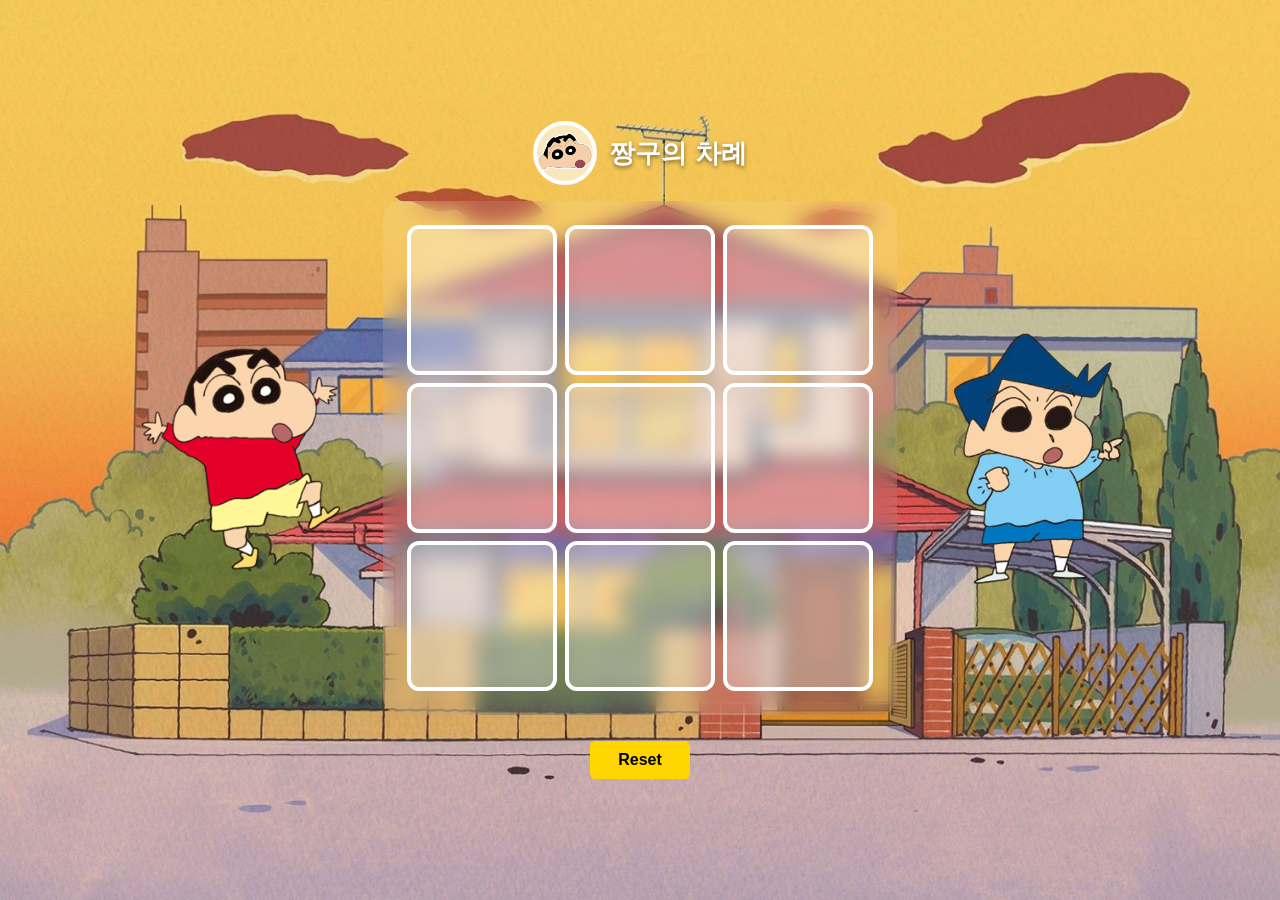
==== commit 48bc97dd: "게임 화면 레이아웃 개선 및 해설 박스 추가" ====
--- a/game/index.html
+++ b/game/index.html
@@ -1,10 +1,4 @@
 <!doctype html>
-<!--
-  틱택토 실제 플레이 페이지
-  - 좌우 캐릭터(플레이어 짱구 / CPU 철수)와 중앙 3x3 보드를 렌더링
-  - 하단에 퀴즈 모달을 띄워 퀴즈를 맞춰야만 말(말판)을 둘 수 있게 구성
-  - /game/script.js 에서 게임 로직(턴, 승리 판정, 퀴즈, CPU 착수)을 담당
--->
 <html lang="ko">
   <head>
     <meta charset="UTF-8" />
@@ -82,6 +76,22 @@
         <div id="quiz-options"></div>
       </div>
     </div>
+    <div id="result-modal" class="modal">
+      <div class="modal-content">
+        <div id="result-header">
+          <span id="result-subject">과목</span>
+          <span id="result-type">유형</span>
+        </div>
+        <h2 id="result-title"></h2>
+        <p id="result-question"></p>
+        <div id="result-options"></div>
+        <fieldset class="result-explanation-box">
+          <legend>해설</legend>
+          <p id="result-explanation"></p>
+        </fieldset>
+        <button id="close-result-modal">닫기</button>
+      </div>
+    </div>
 
     <div id="game-end-modal">
       <div id="game-end-modal-content">
--- a/game/quizPage.css
+++ b/game/quizPage.css
@@ -1,552 +1,718 @@
 /* 1. 기본 리셋 및 공통 스타일 (새 스타일 적용) */
 * {
-    box-sizing: border-box;
-    margin: 0;
-    padding: 0;
+  box-sizing: border-box;
+  margin: 0;
+  padding: 0;
 }
 
 body {
-    min-height: 100vh;
-    display: flex;
-    justify-content: center;
-    align-items: center;
-    background-image: url('../assets/images/background.png');
-    background-size: cover;
-    background-position: center;
-    background-repeat: no-repeat;
-    font-family:
-        system-ui,
-        -apple-system,
-        sans-serif;
-    overflow: hidden;
+  min-height: 100vh;
+  display: flex;
+  justify-content: center;
+  align-items: center;
+  background-image: url('../assets/images/background.png');
+  background-size: cover;
+  background-position: center;
+  background-repeat: no-repeat;
+  font-family:
+    system-ui,
+    -apple-system,
+    sans-serif;
+  overflow: hidden;
 }
 
 .game-page {
-    position: relative;
-    width: 100vw;
-    height: 100vh;
-    display: flex;
-    flex-direction: column;
-    justify-content: center;
-    align-items: center;
+  position: relative;
+  width: 100vw;
+  height: 100vh;
+  display: flex;
+  flex-direction: column;
+  justify-content: center;
+  align-items: center;
 }
 
 /* 2. 캐릭터 및 레이아웃 (새 스타일 적용) */
 .turn-panel {
-    display: flex;
-    align-items: center;
-    gap: 12px;
-    justify-content: center;
-    margin-bottom: 24px;
-    color: #fff;
-    text-shadow: 0 2px 4px rgba(0, 0, 0, 0.5);
+  display: flex;
+  align-items: center;
+  gap: 12px;
+  justify-content: center;
+  margin-bottom: 16px;
+  color: #fff;
+  text-shadow: 0 2px 4px rgba(0, 0, 0, 0.5);
 }
 
 .turn-icon {
-    width: 64px;
-    height: 64px;
-    border-radius: 50%;
-    border: 4px solid #fff;
-    background: rgba(255, 255, 255, 0.6);
+  width: 64px;
+  height: 64px;
+  border-radius: 50%;
+  border: 4px solid #fff;
+  background: rgba(255, 255, 255, 0.6);
 }
 
 .turn-icon.is-active {
-    animation: turn-bounce 0.7s ease-out infinite alternate;
+  animation: turn-bounce 0.7s ease-out infinite alternate;
 }
 
 @keyframes turn-bounce {
-    from {
-        transform: translateY(0);
-    }
-    to {
-        transform: translateY(-4px);
-    }
+  from {
+    transform: translateY(0);
+  }
+  to {
+    transform: translateY(-4px);
+  }
 }
 
 .turn-text {
-    font-size: 1.6rem;
-    font-weight: 700;
+  font-size: 1.6rem;
+  font-weight: 700;
 }
 
 .game-layout {
-    display: block; /* 그리드 대신 단순 블록으로 변경 */
-    z-index: 10;
+  display: grid;
+  grid-template-columns: auto minmax(0, 1fr) auto;
+  grid-template-areas:
+    'left board right'
+    '. reset .';
+  align-items: center;
+  column-gap: 32px;
+  row-gap: 16px;
+  position: relative;
 }
 
 .character {
-    position: absolute;
-    pointer-events: none;
-    bottom: 15%;
-    transform: none;
-    transform-origin: bottom center;
-    width: 18vw;
-    max-width: 220px;
-    min-width: 120px;
-    object-fit: contain;
-    z-index: 1;
+  position: static;
+  pointer-events: none;
+  width: 18vw;
+  max-width: 220px;
+  min-width: 120px;
+  object-fit: contain;
 }
 
 .character-left {
-    left: 10%;
+  grid-area: left;
+  left: 10%;
 }
 
 .character-right {
-    right: 10%;
+  grid-area: right;
+  right: 10%;
 }
 
 .character.is-active {
-    animation:
-        character-pulse 0.8s ease-in-out infinite alternate,
-        character-sway 1.1s ease-in-out infinite alternate;
-    transform-origin: bottom center;
+  animation:
+    character-pulse 0.8s ease-in-out infinite alternate,
+    character-sway 1.1s ease-in-out infinite alternate;
+  transform-origin: bottom center;
 }
 
 @keyframes character-pulse {
-    from {
-        transform: scale(1);
-    }
-    to {
-        transform: scale(1.06);
-    }
+  from {
+    transform: scale(1);
+  }
+  to {
+    transform: scale(1.06);
+  }
 }
 
 @keyframes character-sway {
-    from {
-        transform: translateY(0) rotate(0deg);
-    }
-    50% {
-        transform: translateY(-3px) rotate(-1.5deg);
-    }
-    to {
-        transform: translateY(0) rotate(1.5deg);
-    }
+  from {
+    transform: translateY(0) rotate(0deg);
+  }
+  50% {
+    transform: translateY(-3px) rotate(-1.5deg);
+  }
+  to {
+    transform: translateY(0) rotate(1.5deg);
+  }
 }
 
 /* 3. 보드 및 셀 스타일 (새 스타일 기반으로 조정) */
 .board-wrapper {
-    display: flex;
-    flex-direction: column;
-    align-items: center;
-    gap: 25px;
-    padding: 24px;
-    background: rgba(255, 255, 255, 0.1);
-    backdrop-filter: blur(10px);
-    border-radius: 18px;
+  grid-area: board;
+  display: flex;
+  flex-direction: column;
+  align-items: center;
+  gap: 25px;
+  padding: 24px;
+  background: rgba(255, 255, 255, 0.1);
+  backdrop-filter: blur(10px);
+  border-radius: 18px;
+  position: relative;
+  z-index: 2;
 }
 
 .board-grid {
-    display: grid;
-    grid-template-columns: repeat(3, 1fr);
-    gap: 8px;
+  display: grid;
+  grid-template-columns: repeat(3, 1fr);
+  gap: 8px;
 }
 
 .cell {
-    width: clamp(80px, 15vw, 150px);
-    height: clamp(80px, 15vw, 150px);
-    border-radius: 12px;
-    border: 4px solid #ffffff;
-    background: rgba(255, 255, 255, 0.25);
-    backdrop-filter: blur(12px);
-    display: flex;
-    justify-content: center;
-    align-items: center;
-    cursor: pointer;
-    padding: 0;
-    overflow: hidden;
-    transition:
-        transform 0.1s ease-out,
-        background 0.15s ease-out;
+  width: clamp(80px, 15vw, 150px);
+  height: clamp(80px, 15vw, 150px);
+  border-radius: 12px;
+  border: 4px solid #ffffff;
+  background: rgba(255, 255, 255, 0.25);
+  backdrop-filter: blur(12px);
+  display: flex;
+  justify-content: center;
+  align-items: center;
+  cursor: pointer;
+  padding: 0;
+  overflow: hidden;
+  transition:
+    transform 0.1s ease-out,
+    background 0.15s ease-out;
+}
+
+.cell:active {
+  transform: scale(0.95);
+}
+
+.cell-placed {
+  animation: cell-pop 0.35s ease-out;
+  background: rgba(255, 255, 255, 0.4);
+}
+
+@keyframes cell-pop {
+  0% {
+    transform: translateY(-40px) scale(1.18);
+    opacity: 0;
+  }
+  60% {
+    transform: translateY(0) scale(0.92);
+    opacity: 1;
+  }
+  100% {
+    transform: translateY(0) scale(1);
+    opacity: 1;
+  }
 }
 
 .cell-mark {
-    width: 80%;
-    height: 80%;
-    object-fit: contain;
+  width: 80%;
+  height: 80%;
+  object-fit: contain;
 }
 
 #resetBtn {
-    position: static;
-    margin: 0 auto; /* 좌우 마진을 자동으로 설정해 한 번 더 중앙 확인 */
-    width: 120px; /* 버튼 너비 지정 */
-    padding: 12px 0;
-    font-size: 18px;
-    font-weight: bold;
-    background-color: #ffd500;
-    border: 3px solid #111;
-    border-radius: 10px;
-    cursor: pointer;
-    display: block;
+  grid-area: reset;
+  justify-self: center;
+  position: static;
+  margin: 0 auto; /* 좌우 마진을 자동으로 설정해 한 번 더 중앙 확인 */
+  width: 120px; /* 버튼 너비 지정 */
+  padding: 12px 0;
+  font-size: 18px;
+  font-weight: bold;
+  background-color: #ffd500;
+  border: 3px solid #111;
+  border-radius: 10px;
+  cursor: pointer;
+  display: block;
 }
 
 #quiz-modal {
-    display: none;
-    position: fixed;
-    top: 0;
-    left: 0;
-    width: 100%;
-    height: 100%;
-    background: rgba(0, 0, 0, 0.7);
-    z-index: 100;
-    justify-content: center;
-    align-items: center;
+  display: none;
+  position: fixed;
+  top: 0;
+  left: 0;
+  width: 100%;
+  height: 100%;
+  background: rgba(0, 0, 0, 0.7);
+  z-index: 100;
+  justify-content: center;
+  align-items: center;
 }
 
 #modal-content {
-    background: #ffd500;
-    padding: 30px;
-    border: 4px solid #111;
-    border-radius: 15px;
-    width: 90%;
-    max-width: 500px;
-    text-align: center;
+  background: #ffd500;
+  padding: 30px;
+  border: 4px solid #111;
+  border-radius: 15px;
+  width: 90%;
+  max-width: 500px;
+  text-align: center;
 }
 
 #quiz-header {
-    display: flex;
-    justify-content: space-between;
-    margin-bottom: 30px;
+  display: flex;
+  justify-content: space-between;
+  margin-bottom: 30px;
 }
 
 #quiz-question {
-    margin-bottom: 40px;
+  margin-bottom: 40px;
 }
 
 #quiz-options {
-    display: flex;
-    flex-direction: column;
-    gap: 7px;
+  display: flex;
+  flex-direction: column;
+  gap: 7px;
 }
 
 .quiz-option-btn {
-    width: 100%;
-    margin-top: 12px;
-    padding: 12px;
-    background: rgba(255, 255, 255, 0.15);
-    backdrop-filter: blur(5px);
-    border: 2px solid #000;
-    border-radius: 12px;
-    font-size: 18px;
-    font-weight: bold;
-    color: #000000;
-    cursor: pointer;
-    transition: all 0.2s ease;
+  width: 100%;
+  margin-top: 12px;
+  padding: 12px;
+  background: rgba(255, 255, 255, 0.15);
+  backdrop-filter: blur(5px);
+  border: 2px solid #000;
+  border-radius: 12px;
+  font-size: 18px;
+  font-weight: bold;
+  color: #000000;
+  cursor: pointer;
+  transition: all 0.2s ease;
 }
 
 .quiz-option-btn:hover {
-    background: rgba(255, 255, 255, 0.3);
-    transform: translateY(-2px);
-    border-color: #000;
+  background: rgba(255, 255, 255, 0.3);
+  transform: translateY(-2px);
+  border-color: #000;
 }
 
 .quiz-answer-input {
-    padding: 12px;
-    border-radius: 12px;
-    font-size: 1.1rem;
-    text-align: center;
-    transition: box-shadow 0.2s ease;
+  padding: 12px;
+  border-radius: 12px;
+  font-size: 1.1rem;
+  text-align: center;
+  transition: box-shadow 0.2s ease;
 }
 
 .quiz-answer-input:focus {
-    box-shadow: 0 0 0 3px rgba(76, 175, 80, 0.4);
+  box-shadow: 0 0 0 3px rgba(76, 175, 80, 0.4);
 }
 
 /* 리셋 버튼 스타일 */
 #resetBtn {
-    position: relative;
-    margin-top: 10px;
-    padding: 10px 20px;
-    font-size: 16px;
-    font-weight: bold;
-    color: #000;
-    background-color: #ffd500;
-    border: none;
-    border-radius: 5px;
-    cursor: pointer;
-    width: 100px;
+  position: relative;
+  margin-top: 10px;
+  padding: 10px 20px;
+  font-size: 16px;
+  font-weight: bold;
+  color: #000;
+  background-color: #ffd500;
+  border: none;
+  border-radius: 5px;
+  cursor: pointer;
+  width: 100px;
 }
 
 /* 게임 종료 스타일*/
 @font-face {
-    font-family: 'OkMallang';
-    src: url('../assets/font/Ok_Mallang_B.ttf') format('truetype');
+  font-family: 'OkMallang';
+  src: url('../assets/font/Ok_Mallang_B.ttf') format('truetype');
 }
 
 #game-end-modal {
-    display: none; /* 초기 상태 숨김 */
-    position: fixed;
-    inset: 0;
-    background: rgba(0, 0, 0, 0.85);
-    z-index: 9999;
-    justify-content: center;
-    align-items: center;
-    padding: 20px;
+  display: none; /* 초기 상태 숨김 */
+  position: fixed;
+  inset: 0;
+  background: rgba(0, 0, 0, 0.85);
+  z-index: 9999;
+  justify-content: center;
+  align-items: center;
+  padding: 20px;
 }
 
 /* 모달이 열렸을 때 클래스 */
 #game-end-modal.is-open {
-    display: flex;
+  display: flex;
 }
 
 /* 2. 모달 컨텐츠 박스 */
 #game-end-modal-content {
-    background: #fff8cf;
-    width: 100%;
-    max-width: 550px;
-    border: 5px solid #111;
-    border-radius: 25px;
-    padding: 40px 20px;
-    text-align: center;
-    position: relative;
-    box-shadow: 0 20px 0 rgba(0, 0, 0, 0.2);
-    display: flex;
-    flex-direction: column;
-    align-items: center;
+  background: #fff8cf;
+  width: 100%;
+  max-width: 550px;
+  border: 5px solid #111;
+  border-radius: 25px;
+  padding: 40px 20px;
+  text-align: center;
+  position: relative;
+  box-shadow: 0 20px 0 rgba(0, 0, 0, 0.2);
+  display: flex;
+  flex-direction: column;
+  align-items: center;
 }
 
 /* 3. 결과 타이틀 (짱구 승리! 등) */
 .ending-font {
-    font-family: 'OkMallang', sans-serif;
-    font-size: clamp(60px, 10vw, 100px); /* 화면 크기에 맞게 조절 */
-    color: #fdc135;
-    /* -webkit-text-stroke: 2px #000;? */
-    text-shadow: 4px 4px 0 #000;
-    margin-bottom: 30px;
-    line-height: 1.1;
+  font-family: 'OkMallang', sans-serif;
+  font-size: clamp(60px, 10vw, 100px); /* 화면 크기에 맞게 조절 */
+  color: #fdc135;
+  /* -webkit-text-stroke: 2px #000;? */
+  text-shadow: 4px 4px 0 #000;
+  margin-bottom: 30px;
+  line-height: 1.1;
 }
 
 /* 4. 결과 아이템 배치 (승리/무승부 공통) */
 #end-modal-content {
-    width: 100%;
-    display: flex;
-    justify-content: center;
-    align-items: flex-end;
-    gap: 15px;
-    margin-bottom: 30px;
-    min-height: 220px;
-    position: relative;
+  width: 100%;
+  display: flex;
+  justify-content: center;
+  align-items: flex-end;
+  gap: 15px;
+  margin-bottom: 30px;
+  min-height: 220px;
+  position: relative;
 }
 
 /* 결과 이미지 크기 */
 .img-size {
-    width: 160px;
-    height: auto;
-    object-fit: contain;
-    filter: drop-shadow(5px 5px 0 rgba(0, 0, 0, 0.1));
+  width: 160px;
+  height: auto;
+  object-fit: contain;
+  filter: drop-shadow(5px 5px 0 rgba(0, 0, 0, 0.1));
 }
 
 /* 5. 승리 시 말풍선 레이아웃 */
 .win {
-    position: relative;
-    display: flex;
-    align-items: flex-end;
-    gap: 0;
+  position: relative;
+  display: flex;
+  align-items: flex-end;
+  gap: 0;
 }
 
 #result-text-div {
-    background-image: url('../assets/images/Speech_bubble.png');
-    background-size: 100% 100%;
-    background-repeat: no-repeat;
-    width: 220px;
-    height: 160px;
-    display: flex;
-    justify-content: center;
-    align-items: center;
-    position: absolute;
-    top: -50px; /* 이미지 위로 띄움 */
-    right: -80px; /* 이미지 옆으로 배치 */
-    padding: 20px;
+  background-image: url('../assets/images/Speech_bubble.png');
+  background-size: 100% 100%;
+  background-repeat: no-repeat;
+  width: 220px;
+  height: 160px;
+  display: flex;
+  justify-content: center;
+  align-items: center;
+  position: absolute;
+  top: -50px; /* 이미지 위로 띄움 */
+  right: -80px; /* 이미지 옆으로 배치 */
+  padding: 20px;
 }
 
 #result-text {
-    font-size: 1.1rem;
-    font-weight: bold;
-    color: #000;
-    line-height: 1.5;
-    text-align: center;
-    margin-top: -30px; /* 말풍선 위치 text-block*/
+  font-size: 1.1rem;
+  font-weight: bold;
+  color: #000;
+  line-height: 1.5;
+  text-align: center;
+  margin-top: -30px; /* 말풍선 위치 text-block*/
 }
 
 /* 6. 무승부 레이아웃 */
 .draw {
-    display: flex;
-    gap: 30px;
+  display: flex;
+  gap: 30px;
 }
 
 /* 7. 다시하기 버튼 */
 #restartBtn {
-    background: #fdc135;
-    border: 3px solid #111;
-    border-radius: 12px;
-    padding: 12px 40px;
-    font-size: 1.3rem;
-    font-weight: 900;
-    color: #000;
-    cursor: pointer;
-    transition:
-        transform 0.1s,
-        background 0.2s;
-    box-shadow: 0 5px 0 #000;
+  background: #fdc135;
+  border: 3px solid #111;
+  border-radius: 12px;
+  padding: 12px 40px;
+  font-size: 1.3rem;
+  font-weight: 900;
+  color: #000;
+  cursor: pointer;
+  transition:
+    transform 0.1s,
+    background 0.2s;
+  box-shadow: 0 5px 0 #000;
 }
 
 #restartBtn:hover {
-    background: #ffda47;
-    transform: translateY(-2px);
-    box-shadow: 0 7px 0 #000;
+  background: #ffda47;
+  transform: translateY(-2px);
+  box-shadow: 0 7px 0 #000;
 }
 
 #restartBtn:active {
-    transform: translateY(2px);
-    box-shadow: 0 2px 0 #000;
+  transform: translateY(2px);
+  box-shadow: 0 2px 0 #000;
 }
 
 /* 반응형 모바일 처리 */
 @media (max-width: 600px) {
-    #game-end-modal-content {
-        padding: 30px 15px;
-    }
-    .img-size {
-        width: 120px;
-    }
-    #result-text-div {
-        width: 180px;
-        height: 130px;
-        right: -40px;
-        top: -40px;
-    }
-    #result-text {
-        font-size: 0.9rem;
-    }
+  #game-end-modal-content {
+    padding: 30px 15px;
+  }
+  .img-size {
+    width: 120px;
+  }
+  #result-text-div {
+    width: 180px;
+    height: 130px;
+    right: -40px;
+    top: -40px;
+  }
+  #result-text {
+    font-size: 0.9rem;
+  }
 }
 /* 커졌다 작아졌다 */
 .pulse {
-    animation: pulse 1s infinite ease-in-out;
+  animation: pulse 1s infinite ease-in-out;
 }
 
 @keyframes pulse {
-    0% {
-        transform: scale(1);
-    }
-    40% {
-        transform: scale(1.15);
-    }
-    70% {
-        transform: scale(0.95);
-    }
-    100% {
-        transform: scale(1);
-    }
+  0% {
+    transform: scale(1);
+  }
+  40% {
+    transform: scale(1.15);
+  }
+  70% {
+    transform: scale(0.95);
+  }
+  100% {
+    transform: scale(1);
+  }
 }
 
 /* 좌우로 움직이기 */
 .move {
-    /*width: 200px;*/
-    animation: moveSide 1s infinite ease-in-out;
+  /*width: 200px;*/
+  animation: moveSide 1s infinite ease-in-out;
 }
 
 @keyframes moveSide {
-    0% {
-        transform: translateX(0);
-    }
-    50% {
-        transform: translateX(10px);
-        transform: translateY(10px);
-    }
-    100% {
-        transform: translateX(0);
-    }
+  0% {
+    transform: translateX(0);
+  }
+  50% {
+    transform: translateX(10px);
+    transform: translateY(10px);
+  }
+  100% {
+    transform: translateX(0);
+  }
 }
 
 /* 반응형 설정 */
 @media (max-width: 900px) {
-    .game-layout {
-        grid-template-columns: 1fr;
-        row-gap: 24px;
-    }
-    .character-left,
-    .character-right {
-        justify-self: center;
-    }
-    .cell {
-        width: 90px;
-        height: 90px;
-    }
+  .game-layout {
+    grid-template-columns: 1fr;
+    grid-template-areas:
+      'board'
+      'reset'
+      'left'
+      'right';
+    row-gap: 16px;
+  }
+  .cell {
+    width: 90px;
+    height: 90px;
+  }
+  .character {
+    width: 28vw;
+    max-width: 160px;
+    min-width: 90px;
+    justify-self: center;
+  }
+}
+
+.modal {
+  display: none;
+  position: fixed;
+  top: 0;
+  left: 0;
+  width: 100%;
+  height: 100%;
+  background: rgba(0, 0, 0, 0.7);
+  z-index: 100;
+  justify-content: center;
+  align-items: center;
+}
+
+.modal .modal-content {
+  background: #fff8cf;
+  padding: 35px 30px;
+  border: 5px solid #111;
+  border-radius: 20px;
+  width: 90%;
+  max-width: 520px;
+  text-align: center;
+
+  box-shadow: 0 12px 0 #111;
+  position: relative;
+}
+
+#result-header {
+  display: flex;
+  justify-content: space-between;
+  margin-bottom: 30px;
+}
+
+#result-question {
+  font-size: 1.1rem;
+  font-weight: 800;
+  margin-bottom: 15px;
+}
+
+.result-explanation-box {
+  margin-top: 20px;
+  padding: 10px 14px 14px;
+  border-radius: 12px;
+  border: 2px dashed #111;
+  background: rgba(255, 255, 255, 0.6);
+  text-align: left;
+}
+
+.result-explanation-box legend {
+  padding: 0 8px;
+  font-size: 0.95rem;
+  font-weight: 800;
+}
+
+#result-explanation {
+  font-size: 0.95rem;
+  line-height: 1.6;
+  margin: 4px 0 0;
+}
+
+#result-options {
+  display: flex;
+  flex-direction: column;
+  gap: 15px;
+  margin-bottom: 20px;
+}
+
+.result-option-btn {
+  width: 100%;
+  margin-top: 10px;
+  padding: 10px;
+  background: rgba(255, 255, 255, 0.15);
+  backdrop-filter: blur(5px);
+  border: 2px solid #000;
+  border-radius: 12px;
+  font-size: 18px;
+  font-weight: bold;
+  color: #000000;
+  cursor: pointer;
+  transition: all 0.2s ease;
+}
+
+.result-option-btn.correct {
+  background: #4caf50;
+  color: white;
+  transform: scale(1.03);
+}
+
+.result-option-btn.incorrect {
+  background: #f44336;
+  color: white;
+  opacity: 0.8;
+}
+
+#result-answer-input {
+  padding: 12px;
+  border-radius: 12px;
+  font-size: 1.1rem;
+  text-align: center;
+  transition: box-shadow 0.2s ease;
+  border: 2px solid #000;
+  width: 100%;
+  box-sizing: border-box;
+}
+
+#close-result-modal {
+  margin-top: 10px;
+  padding: 12px 30px;
+  font-size: 1rem;
+  font-weight: 900;
+  background: #fdc135;
+  border: 3px solid #111;
+  border-radius: 10px;
+  cursor: pointer;
+  box-shadow: 0 4px 0 #000;
+}
+
+#close-result-modal:hover {
+  transform: translateY(-2px);
+}
+
+#close-result-modal:active {
+  transform: translateY(2px);
+  box-shadow: 0 1px 0 #000;
 }
 
 .modal-overlay {
-    display: none; /* 초기 상태 숨김 */
-    position: fixed;
-    top: 0;
-    left: 0;
-    width: 100%;
-    height: 100%;
-    background: rgba(0, 0, 0, 0.75); /* 배경을 어둡게 처리 */
-    z-index: 10000; /* 엔딩 모달(9999)보다 위에 오도록 설정 */
-    
-    justify-content: center;
-    align-items: center;
+  display: none; /* 초기 상태 숨김 */
+  position: fixed;
+  top: 0;
+  left: 0;
+  width: 100%;
+  height: 100%;
+  background: rgba(0, 0, 0, 0.75); /* 배경을 어둡게 처리 */
+  z-index: 10000; /* 엔딩 모달(9999)보다 위에 오도록 설정 */
+
+  justify-content: center;
+  align-items: center;
 }
 
 /* 2. 난이도 선택 보드 (내부 박스) */
 .difficulty-board {
-    position: relative;
-    width: 90%;
-    max-width: 450px;
-    background-color: #ffd500;
-    padding: 40px 30px;
-    border: 5px solid #111;
-    border-radius: 20px;
-    box-shadow: 0 20px 0 rgba(0, 0, 0, 0.2);
-    text-align: center;
+  position: relative;
+  width: 90%;
+  max-width: 450px;
+  background-color: #ffd500;
+  padding: 40px 30px;
+  border: 5px solid #111;
+  border-radius: 20px;
+  box-shadow: 0 20px 0 rgba(0, 0, 0, 0.2);
+  text-align: center;
 }
 
 #difficulty-close-btn {
-    position: absolute;
-    top: 10px;
-    right: 20px;
-    background: none;
-    border: none;
-    font-size: 40px;
-    font-weight: bold;
-    cursor: pointer;
-    color: #111;
-    z-index: 5;
+  position: absolute;
+  top: 10px;
+  right: 20px;
+  background: none;
+  border: none;
+  font-size: 40px;
+  font-weight: bold;
+  cursor: pointer;
+  color: #111;
+  z-index: 5;
 }
 
 .difficulty-board h2 {
-    margin-bottom: 12px;
-    font-size: 1.8rem;
+  margin-bottom: 12px;
+  font-size: 1.8rem;
 }
 
 .difficulty-subtext {
-    color: #000;
-    margin-bottom: 20px;
-    font-size: 1rem;
+  color: #000;
+  margin-bottom: 20px;
+  font-size: 1rem;
 }
 
 .difficulty-buttons {
-    display: flex;
-    flex-direction: column;
-    gap: 12px;
+  display: flex;
+  flex-direction: column;
+  gap: 12px;
 }
 
 .difficulty-button {
-    width: 100%;
-    padding: 12px 0;
-    border-radius: 10px;
-    border: 2px solid rgba(0, 0, 0, 0.5);
-    cursor: pointer;
-    font-size: 1.1rem;
-    font-weight: bold;
-    background-color: #ffe66d;
-    box-shadow: 0 4px 0 rgba(0, 0, 0, 0.25);
-    transition:
-        transform 0.1s ease-out,
-        box-shadow 0.1s ease-out,
-        filter 0.1s ease-out;
+  width: 100%;
+  padding: 12px 0;
+  border-radius: 10px;
+  border: 2px solid rgba(0, 0, 0, 0.5);
+  cursor: pointer;
+  font-size: 1.1rem;
+  font-weight: bold;
+  background-color: #ffe66d;
+  box-shadow: 0 4px 0 rgba(0, 0, 0, 0.25);
+  transition:
+    transform 0.1s ease-out,
+    box-shadow 0.1s ease-out,
+    filter 0.1s ease-out;
 }
 
 .difficulty-button:hover {
-    background: rgba(255, 255, 255, 0.3);
-    transform: translateY(-2px);
-    border-color: #000;
-}+  background: rgba(255, 255, 255, 0.3);
+  transform: translateY(-2px);
+  border-color: #000;
+}
